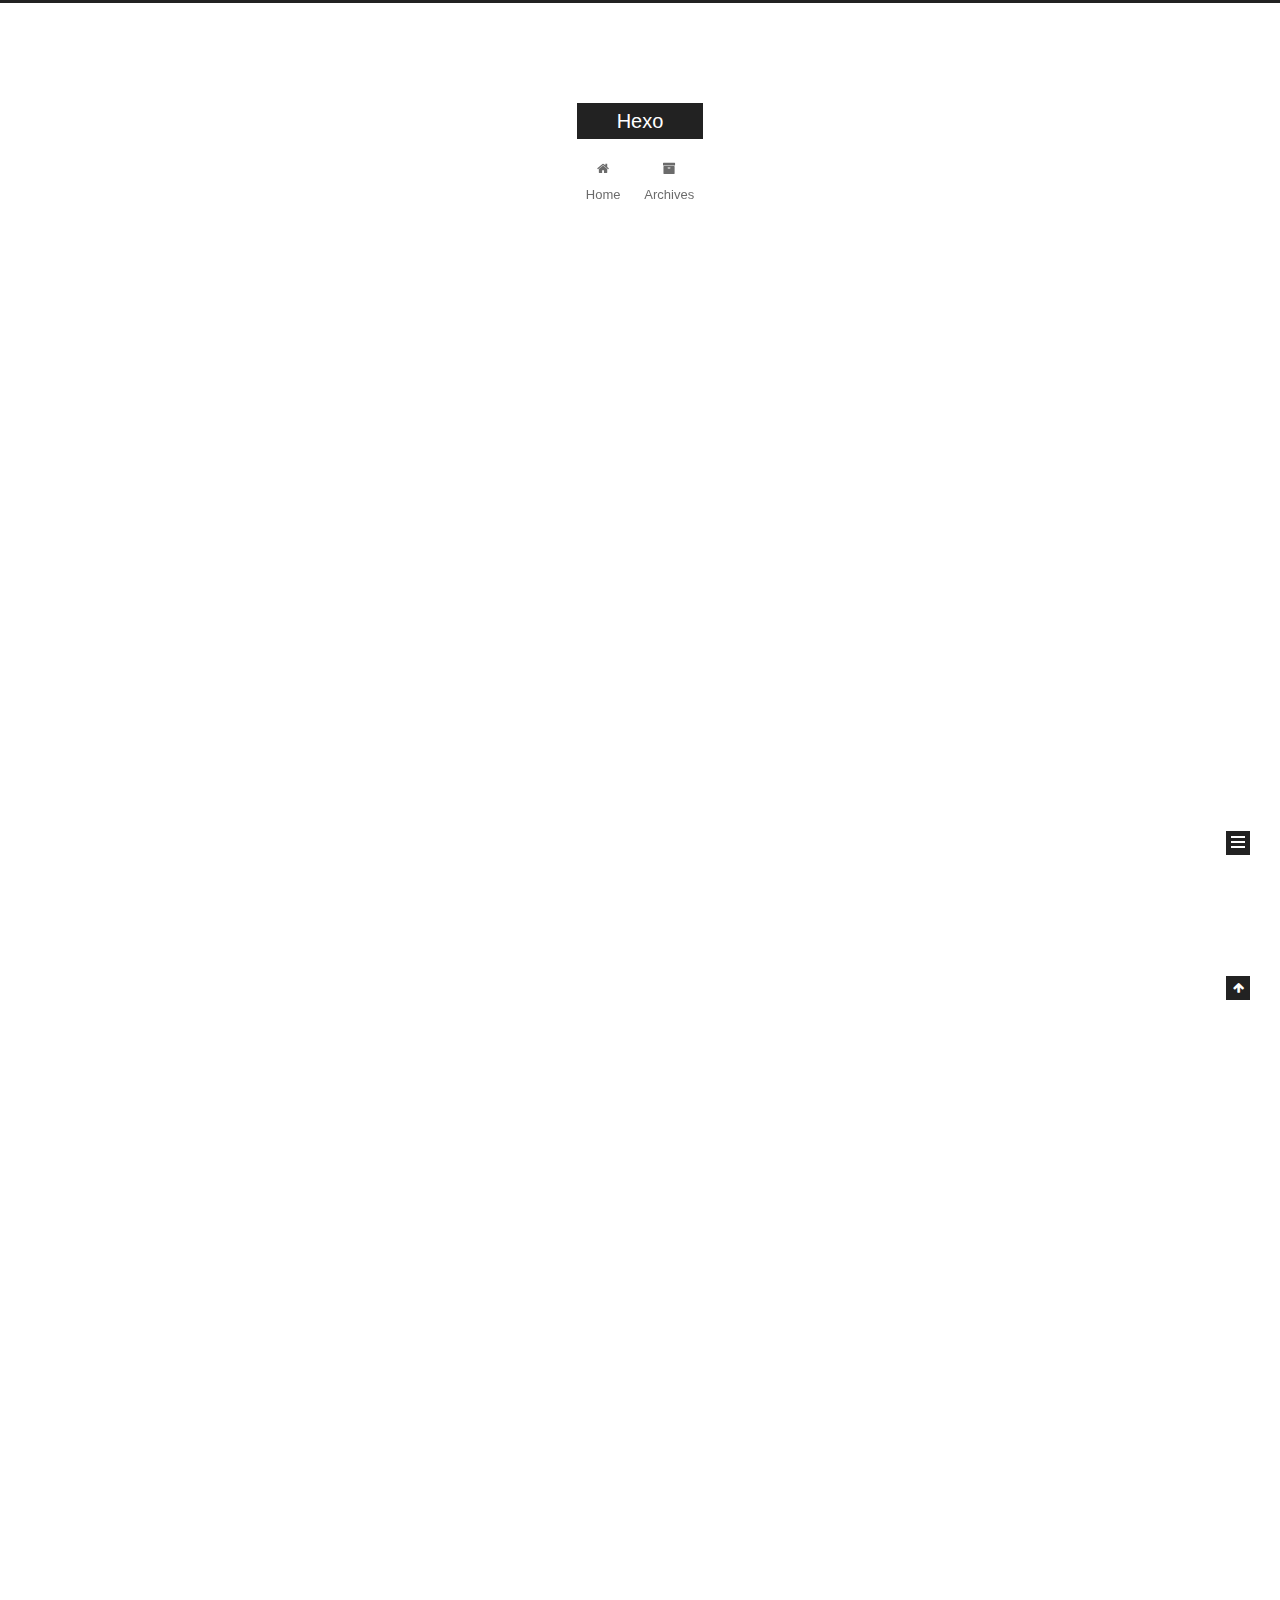
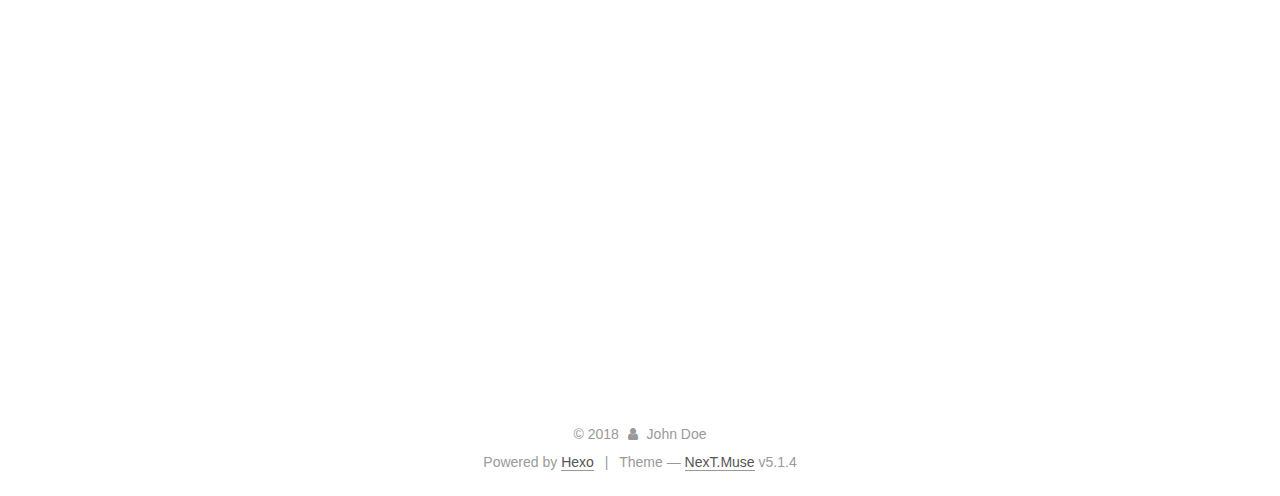
==== index.html @ 13c87880 "Site updated: 2018-01-30 14:37:46" ====
<!DOCTYPE html>



  


<html class="theme-next muse use-motion" lang="">
<head>
  <meta charset="UTF-8"/>
<meta http-equiv="X-UA-Compatible" content="IE=edge" />
<meta name="viewport" content="width=device-width, initial-scale=1, maximum-scale=1"/>
<meta name="theme-color" content="#222">









<meta http-equiv="Cache-Control" content="no-transform" />
<meta http-equiv="Cache-Control" content="no-siteapp" />
















  
  
  <link href="/lib/fancybox/source/jquery.fancybox.css?v=2.1.5" rel="stylesheet" type="text/css" />







<link href="/lib/font-awesome/css/font-awesome.min.css?v=4.6.2" rel="stylesheet" type="text/css" />

<link href="/css/main.css?v=5.1.4" rel="stylesheet" type="text/css" />


  <link rel="apple-touch-icon" sizes="180x180" href="/images/apple-touch-icon-next.png?v=5.1.4">


  <link rel="icon" type="image/png" sizes="32x32" href="/images/favicon-32x32-next.png?v=5.1.4">


  <link rel="icon" type="image/png" sizes="16x16" href="/images/favicon-16x16-next.png?v=5.1.4">


  <link rel="mask-icon" href="/images/logo.svg?v=5.1.4" color="#222">





  <meta name="keywords" content="Hexo, NexT" />










<meta property="og:type" content="website">
<meta property="og:title" content="Hexo">
<meta property="og:url" content="http://yoursite.com/index.html">
<meta property="og:site_name" content="Hexo">
<meta name="twitter:card" content="summary">
<meta name="twitter:title" content="Hexo">



<script type="text/javascript" id="hexo.configurations">
  var NexT = window.NexT || {};
  var CONFIG = {
    root: '/',
    scheme: 'Muse',
    version: '5.1.4',
    sidebar: {"position":"left","display":"post","offset":12,"b2t":false,"scrollpercent":false,"onmobile":false},
    fancybox: true,
    tabs: true,
    motion: {"enable":true,"async":false,"transition":{"post_block":"fadeIn","post_header":"slideDownIn","post_body":"slideDownIn","coll_header":"slideLeftIn","sidebar":"slideUpIn"}},
    duoshuo: {
      userId: '0',
      author: 'Author'
    },
    algolia: {
      applicationID: '',
      apiKey: '',
      indexName: '',
      hits: {"per_page":10},
      labels: {"input_placeholder":"Search for Posts","hits_empty":"We didn't find any results for the search: ${query}","hits_stats":"${hits} results found in ${time} ms"}
    }
  };
</script>



  <link rel="canonical" href="http://yoursite.com/"/>





  <title>Hexo</title>
  








</head>

<body itemscope itemtype="http://schema.org/WebPage" lang="">

  
  
    
  

  <div class="container sidebar-position-left 
  page-home">
    <div class="headband"></div>

    <header id="header" class="header" itemscope itemtype="http://schema.org/WPHeader">
      <div class="header-inner"><div class="site-brand-wrapper">
  <div class="site-meta ">
    

    <div class="custom-logo-site-title">
      <a href="/"  class="brand" rel="start">
        <span class="logo-line-before"><i></i></span>
        <span class="site-title">Hexo</span>
        <span class="logo-line-after"><i></i></span>
      </a>
    </div>
      
        <p class="site-subtitle"></p>
      
  </div>

  <div class="site-nav-toggle">
    <button>
      <span class="btn-bar"></span>
      <span class="btn-bar"></span>
      <span class="btn-bar"></span>
    </button>
  </div>
</div>

<nav class="site-nav">
  

  
    <ul id="menu" class="menu">
      
        
        <li class="menu-item menu-item-home">
          <a href="/" rel="section">
            
              <i class="menu-item-icon fa fa-fw fa-home"></i> <br />
            
            Home
          </a>
        </li>
      
        
        <li class="menu-item menu-item-archives">
          <a href="/archives/" rel="section">
            
              <i class="menu-item-icon fa fa-fw fa-archive"></i> <br />
            
            Archives
          </a>
        </li>
      

      
    </ul>
  

  
</nav>



 </div>
    </header>

    <main id="main" class="main">
      <div class="main-inner">
        <div class="content-wrap">
          <div id="content" class="content">
            
  <section id="posts" class="posts-expand">
    
      

  

  
  
  

  <article class="post post-type-normal" itemscope itemtype="http://schema.org/Article">
  
  
  
  <div class="post-block">
    <link itemprop="mainEntityOfPage" href="http://yoursite.com/2018/01/30/还在探索/">

    <span hidden itemprop="author" itemscope itemtype="http://schema.org/Person">
      <meta itemprop="name" content="John Doe">
      <meta itemprop="description" content="">
      <meta itemprop="image" content="/images/avatar.gif">
    </span>

    <span hidden itemprop="publisher" itemscope itemtype="http://schema.org/Organization">
      <meta itemprop="name" content="Hexo">
    </span>

    
      <header class="post-header">

        
        
          <h1 class="post-title" itemprop="name headline">
                
                <a class="post-title-link" href="/2018/01/30/还在探索/" itemprop="url">还在探索</a></h1>
        

        <div class="post-meta">
          <span class="post-time">
            
              <span class="post-meta-item-icon">
                <i class="fa fa-calendar-o"></i>
              </span>
              
                <span class="post-meta-item-text">Posted on</span>
              
              <time title="Post created" itemprop="dateCreated datePublished" datetime="2018-01-30T14:11:36+08:00">
                2018-01-30
              </time>
            

            

            
          </span>

          

          
            
          

          
          

          

          

          

        </div>
      </header>
    

    
    
    
    <div class="post-body" itemprop="articleBody">

      
      

      
        
          
            <p>hahahaha……</p>

          
        
      
    </div>
    
    
    

    

    

    

    <footer class="post-footer">
      

      

      

      
      
        <div class="post-eof"></div>
      
    </footer>
  </div>
  
  
  
  </article>


    
      

  

  
  
  

  <article class="post post-type-normal" itemscope itemtype="http://schema.org/Article">
  
  
  
  <div class="post-block">
    <link itemprop="mainEntityOfPage" href="http://yoursite.com/2018/01/25/试水/">

    <span hidden itemprop="author" itemscope itemtype="http://schema.org/Person">
      <meta itemprop="name" content="John Doe">
      <meta itemprop="description" content="">
      <meta itemprop="image" content="/images/avatar.gif">
    </span>

    <span hidden itemprop="publisher" itemscope itemtype="http://schema.org/Organization">
      <meta itemprop="name" content="Hexo">
    </span>

    
      <header class="post-header">

        
        
          <h1 class="post-title" itemprop="name headline">
                
                <a class="post-title-link" href="/2018/01/25/试水/" itemprop="url">试水</a></h1>
        

        <div class="post-meta">
          <span class="post-time">
            
              <span class="post-meta-item-icon">
                <i class="fa fa-calendar-o"></i>
              </span>
              
                <span class="post-meta-item-text">Posted on</span>
              
              <time title="Post created" itemprop="dateCreated datePublished" datetime="2018-01-25T14:41:45+08:00">
                2018-01-25
              </time>
            

            

            
          </span>

          

          
            
          

          
          

          

          

          

        </div>
      </header>
    

    
    
    
    <div class="post-body" itemprop="articleBody">

      
      

      
        
          
            
          
        
      
    </div>
    
    
    

    

    

    

    <footer class="post-footer">
      

      

      

      
      
        <div class="post-eof"></div>
      
    </footer>
  </div>
  
  
  
  </article>


    
      

  

  
  
  

  <article class="post post-type-normal" itemscope itemtype="http://schema.org/Article">
  
  
  
  <div class="post-block">
    <link itemprop="mainEntityOfPage" href="http://yoursite.com/2018/01/25/第一篇试水/">

    <span hidden itemprop="author" itemscope itemtype="http://schema.org/Person">
      <meta itemprop="name" content="John Doe">
      <meta itemprop="description" content="">
      <meta itemprop="image" content="/images/avatar.gif">
    </span>

    <span hidden itemprop="publisher" itemscope itemtype="http://schema.org/Organization">
      <meta itemprop="name" content="Hexo">
    </span>

    
      <header class="post-header">

        
        
          <h1 class="post-title" itemprop="name headline">
                
                <a class="post-title-link" href="/2018/01/25/第一篇试水/" itemprop="url">第一篇试水</a></h1>
        

        <div class="post-meta">
          <span class="post-time">
            
              <span class="post-meta-item-icon">
                <i class="fa fa-calendar-o"></i>
              </span>
              
                <span class="post-meta-item-text">Posted on</span>
              
              <time title="Post created" itemprop="dateCreated datePublished" datetime="2018-01-25T14:20:37+08:00">
                2018-01-25
              </time>
            

            

            
          </span>

          

          
            
          

          
          

          

          

          

        </div>
      </header>
    

    
    
    
    <div class="post-body" itemprop="articleBody">

      
      

      
        
          
            
          
        
      
    </div>
    
    
    

    

    

    

    <footer class="post-footer">
      

      

      

      
      
        <div class="post-eof"></div>
      
    </footer>
  </div>
  
  
  
  </article>


    
      

  

  
  
  

  <article class="post post-type-normal" itemscope itemtype="http://schema.org/Article">
  
  
  
  <div class="post-block">
    <link itemprop="mainEntityOfPage" href="http://yoursite.com/2018/01/12/hello-world/">

    <span hidden itemprop="author" itemscope itemtype="http://schema.org/Person">
      <meta itemprop="name" content="John Doe">
      <meta itemprop="description" content="">
      <meta itemprop="image" content="/images/avatar.gif">
    </span>

    <span hidden itemprop="publisher" itemscope itemtype="http://schema.org/Organization">
      <meta itemprop="name" content="Hexo">
    </span>

    
      <header class="post-header">

        
        
          <h1 class="post-title" itemprop="name headline">
                
                <a class="post-title-link" href="/2018/01/12/hello-world/" itemprop="url">Hello World</a></h1>
        

        <div class="post-meta">
          <span class="post-time">
            
              <span class="post-meta-item-icon">
                <i class="fa fa-calendar-o"></i>
              </span>
              
                <span class="post-meta-item-text">Posted on</span>
              
              <time title="Post created" itemprop="dateCreated datePublished" datetime="2018-01-12T16:02:53+08:00">
                2018-01-12
              </time>
            

            

            
          </span>

          

          
            
          

          
          

          

          

          

        </div>
      </header>
    

    
    
    
    <div class="post-body" itemprop="articleBody">

      
      

      
        
          
            <p>Welcome to <a href="https://hexo.io/" target="_blank" rel="noopener">Hexo</a>! This is your very first post. Check <a href="https://hexo.io/docs/" target="_blank" rel="noopener">documentation</a> for more info. If you get any problems when using Hexo, you can find the answer in <a href="https://hexo.io/docs/troubleshooting.html" target="_blank" rel="noopener">troubleshooting</a> or you can ask me on <a href="https://github.com/hexojs/hexo/issues" target="_blank" rel="noopener">GitHub</a>.</p>
<h2 id="Quick-Start"><a href="#Quick-Start" class="headerlink" title="Quick Start"></a>Quick Start</h2><h3 id="Create-a-new-post"><a href="#Create-a-new-post" class="headerlink" title="Create a new post"></a>Create a new post</h3><figure class="highlight bash"><table><tr><td class="gutter"><pre><span class="line">1</span><br></pre></td><td class="code"><pre><span class="line">$ hexo new <span class="string">"My New Post"</span></span><br></pre></td></tr></table></figure>
<p>More info: <a href="https://hexo.io/docs/writing.html" target="_blank" rel="noopener">Writing</a></p>
<h3 id="Run-server"><a href="#Run-server" class="headerlink" title="Run server"></a>Run server</h3><figure class="highlight bash"><table><tr><td class="gutter"><pre><span class="line">1</span><br></pre></td><td class="code"><pre><span class="line">$ hexo server</span><br></pre></td></tr></table></figure>
<p>More info: <a href="https://hexo.io/docs/server.html" target="_blank" rel="noopener">Server</a></p>
<h3 id="Generate-static-files"><a href="#Generate-static-files" class="headerlink" title="Generate static files"></a>Generate static files</h3><figure class="highlight bash"><table><tr><td class="gutter"><pre><span class="line">1</span><br></pre></td><td class="code"><pre><span class="line">$ hexo generate</span><br></pre></td></tr></table></figure>
<p>More info: <a href="https://hexo.io/docs/generating.html" target="_blank" rel="noopener">Generating</a></p>
<h3 id="Deploy-to-remote-sites"><a href="#Deploy-to-remote-sites" class="headerlink" title="Deploy to remote sites"></a>Deploy to remote sites</h3><figure class="highlight bash"><table><tr><td class="gutter"><pre><span class="line">1</span><br></pre></td><td class="code"><pre><span class="line">$ hexo deploy</span><br></pre></td></tr></table></figure>
<p>More info: <a href="https://hexo.io/docs/deployment.html" target="_blank" rel="noopener">Deployment</a></p>

          
        
      
    </div>
    
    
    

    

    

    

    <footer class="post-footer">
      

      

      

      
      
        <div class="post-eof"></div>
      
    </footer>
  </div>
  
  
  
  </article>


    
  </section>

  


          </div>
          


          

        </div>
        
          
  
  <div class="sidebar-toggle">
    <div class="sidebar-toggle-line-wrap">
      <span class="sidebar-toggle-line sidebar-toggle-line-first"></span>
      <span class="sidebar-toggle-line sidebar-toggle-line-middle"></span>
      <span class="sidebar-toggle-line sidebar-toggle-line-last"></span>
    </div>
  </div>

  <aside id="sidebar" class="sidebar">
    
    <div class="sidebar-inner">

      

      

      <section class="site-overview-wrap sidebar-panel sidebar-panel-active">
        <div class="site-overview">
          <div class="site-author motion-element" itemprop="author" itemscope itemtype="http://schema.org/Person">
            
              <p class="site-author-name" itemprop="name">John Doe</p>
              <p class="site-description motion-element" itemprop="description"></p>
          </div>

          <nav class="site-state motion-element">

            
              <div class="site-state-item site-state-posts">
              
                <a href="/archives/">
              
                  <span class="site-state-item-count">4</span>
                  <span class="site-state-item-name">posts</span>
                </a>
              </div>
            

            

            

          </nav>

          

          

          
          

          
          

          

        </div>
      </section>

      

      

    </div>
  </aside>


        
      </div>
    </main>

    <footer id="footer" class="footer">
      <div class="footer-inner">
        <div class="copyright">&copy; <span itemprop="copyrightYear">2018</span>
  <span class="with-love">
    <i class="fa fa-user"></i>
  </span>
  <span class="author" itemprop="copyrightHolder">John Doe</span>

  
</div>


  <div class="powered-by">Powered by <a class="theme-link" target="_blank" href="https://hexo.io">Hexo</a></div>



  <span class="post-meta-divider">|</span>



  <div class="theme-info">Theme &mdash; <a class="theme-link" target="_blank" href="https://github.com/iissnan/hexo-theme-next">NexT.Muse</a> v5.1.4</div>




        







        
      </div>
    </footer>

    
      <div class="back-to-top">
        <i class="fa fa-arrow-up"></i>
        
      </div>
    

    

  </div>

  

<script type="text/javascript">
  if (Object.prototype.toString.call(window.Promise) !== '[object Function]') {
    window.Promise = null;
  }
</script>









  












  
  
    <script type="text/javascript" src="/lib/jquery/index.js?v=2.1.3"></script>
  

  
  
    <script type="text/javascript" src="/lib/fastclick/lib/fastclick.min.js?v=1.0.6"></script>
  

  
  
    <script type="text/javascript" src="/lib/jquery_lazyload/jquery.lazyload.js?v=1.9.7"></script>
  

  
  
    <script type="text/javascript" src="/lib/velocity/velocity.min.js?v=1.2.1"></script>
  

  
  
    <script type="text/javascript" src="/lib/velocity/velocity.ui.min.js?v=1.2.1"></script>
  

  
  
    <script type="text/javascript" src="/lib/fancybox/source/jquery.fancybox.pack.js?v=2.1.5"></script>
  


  


  <script type="text/javascript" src="/js/src/utils.js?v=5.1.4"></script>

  <script type="text/javascript" src="/js/src/motion.js?v=5.1.4"></script>



  
  

  

  


  <script type="text/javascript" src="/js/src/bootstrap.js?v=5.1.4"></script>



  


  




	





  





  












  





  

  

  

  
  

  

  

  

</body>
</html>
---- css/main.css ----
/* normalize.css v3.0.2 | MIT License | git.io/normalize */
html {
  font-family: sans-serif; /* 1 */
  -ms-text-size-adjust: 100%; /* 2 */
  -webkit-text-size-adjust: 100%; /* 2 */
}
body {
  margin: 0;
}
article,
aside,
details,
figcaption,
figure,
footer,
header,
hgroup,
main,
menu,
nav,
section,
summary {
  display: block;
}
audio,
canvas,
progress,
video {
  display: inline-block; /* 1 */
  vertical-align: baseline; /* 2 */
}
audio:not([controls]) {
  display: none;
  height: 0;
}
[hidden],
template {
  display: none;
}
a {
  background-color: transparent;
}
a:active,
a:hover {
  outline: 0;
}
abbr[title] {
  border-bottom: 1px dotted;
}
b,
strong {
  font-weight: bold;
}
dfn {
  font-style: italic;
}
h1 {
  font-size: 2em;
  margin: 0.67em 0;
}
mark {
  background: #ff0;
  color: #000;
}
small {
  font-size: 80%;
}
sub,
sup {
  font-size: 75%;
  line-height: 0;
  position: relative;
  vertical-align: baseline;
}
sup {
  top: -0.5em;
}
sub {
  bottom: -0.25em;
}
img {
  border: 0;
}
svg:not(:root) {
  overflow: hidden;
}
figure {
  margin: 1em 40px;
}
hr {
  -moz-box-sizing: content-box;
  box-sizing: content-box;
  height: 0;
}
pre {
  overflow: auto;
}
code,
kbd,
pre,
samp {
  font-family: monospace, monospace;
  font-size: 1em;
}
button,
input,
optgroup,
select,
textarea {
  color: inherit; /* 1 */
  font: inherit; /* 2 */
  margin: 0; /* 3 */
}
button {
  overflow: visible;
}
button,
select {
  text-transform: none;
}
button,
html input[type="button"],
input[type="reset"],
input[type="submit"] {
  -webkit-appearance: button; /* 2 */
  cursor: pointer; /* 3 */
}
button[disabled],
html input[disabled] {
  cursor: default;
}
button::-moz-focus-inner,
input::-moz-focus-inner {
  border: 0;
  padding: 0;
}
input {
  line-height: normal;
}
input[type="checkbox"],
input[type="radio"] {
  box-sizing: border-box; /* 1 */
  padding: 0; /* 2 */
}
input[type="number"]::-webkit-inner-spin-button,
input[type="number"]::-webkit-outer-spin-button {
  height: auto;
}
input[type="search"] {
  -webkit-appearance: textfield; /* 1 */
  -moz-box-sizing: content-box;
  -webkit-box-sizing: content-box; /* 2 */
  box-sizing: content-box;
}
input[type="search"]::-webkit-search-cancel-button,
input[type="search"]::-webkit-search-decoration {
  -webkit-appearance: none;
}
fieldset {
  border: 1px solid #c0c0c0;
  margin: 0 2px;
  padding: 0.35em 0.625em 0.75em;
}
legend {
  border: 0; /* 1 */
  padding: 0; /* 2 */
}
textarea {
  overflow: auto;
}
optgroup {
  font-weight: bold;
}
table {
  border-collapse: collapse;
  border-spacing: 0;
}
td,
th {
  padding: 0;
}
::selection {
  background: #262a30;
  color: #fff;
}
body {
  position: relative;
  font-family: 'Lato', "PingFang SC", "Microsoft YaHei", sans-serif;
  font-size: 14px;
  line-height: 2;
  color: #555;
  background: #fff;
}
@media (max-width: 767px) {
  body {
    padding-right: 0 !important;
  }
}
@media (min-width: 768px) and (max-width: 991px) {
  body {
    padding-right: 0 !important;
  }
}
@media (min-width: 1600px) {
  body {
    font-size: 16px;
  }
}
h1,
h2,
h3,
h4,
h5,
h6 {
  margin: 0;
  padding: 0;
  font-weight: bold;
  line-height: 1.5;
  font-family: 'Lato', "PingFang SC", "Microsoft YaHei", sans-serif;
}
h2,
h3,
h4,
h5,
h6 {
  margin: 20px 0 15px;
}
h1 {
  font-size: 22px;
}
@media (max-width: 767px) {
  h1 {
    font-size: 18px;
  }
}
h2 {
  font-size: 20px;
}
@media (max-width: 767px) {
  h2 {
    font-size: 16px;
  }
}
h3 {
  font-size: 18px;
}
@media (max-width: 767px) {
  h3 {
    font-size: 14px;
  }
}
h4 {
  font-size: 16px;
}
@media (max-width: 767px) {
  h4 {
    font-size: 12px;
  }
}
h5 {
  font-size: 14px;
}
@media (max-width: 767px) {
  h5 {
    font-size: 10px;
  }
}
h6 {
  font-size: 12px;
}
@media (max-width: 767px) {
  h6 {
    font-size: 8px;
  }
}
p {
  margin: 0 0 20px 0;
}
a {
  color: #555;
  text-decoration: none;
  outline: none;
  border-bottom: 1px solid #999;
  word-wrap: break-word;
}
a:hover {
  color: #222;
  border-bottom-color: #222;
}
blockquote {
  margin: 0;
  padding: 0;
}
img {
  display: block;
  margin: auto;
  max-width: 100%;
  height: auto;
}
hr {
  margin: 40px 0;
  height: 3px;
  border: none;
  background-color: #ddd;
  background-image: repeating-linear-gradient(-45deg, #fff, #fff 4px, transparent 4px, transparent 8px);
}
blockquote {
  padding: 0 15px;
  color: #666;
  border-left: 4px solid #ddd;
}
blockquote cite::before {
  content: "-";
  padding: 0 5px;
}
dt {
  font-weight: 700;
}
dd {
  margin: 0;
  padding: 0;
}
kbd {
  border: 1px solid #ccc;
  border-radius: 0.2em;
  box-shadow: 0.1em 0.1em 0.2em rgba(0,0,0,0.1);
  background-color: #f9f9f9;
  font-family: inherit;
  background-image: -webkit-linear-gradient(top, #eee, #fff, #eee);
  padding: 0.1em 0.3em;
  white-space: nowrap;
}
.text-left {
  text-align: left;
}
.text-center {
  text-align: center;
}
.text-right {
  text-align: right;
}
.text-justify {
  text-align: justify;
}
.text-nowrap {
  white-space: nowrap;
}
.text-lowercase {
  text-transform: lowercase;
}
.text-uppercase {
  text-transform: uppercase;
}
.text-capitalize {
  text-transform: capitalize;
}
.center-block {
  display: block;
  margin-left: auto;
  margin-right: auto;
}
.clearfix:before,
.clearfix:after {
  content: " ";
  display: table;
}
.clearfix:after {
  clear: both;
}
.pullquote {
  width: 45%;
}
.pullquote.left {
  float: left;
  margin-left: 5px;
  margin-right: 10px;
}
.pullquote.right {
  float: right;
  margin-left: 10px;
  margin-right: 5px;
}
.affix.affix.affix {
  position: fixed;
}
.translation {
  margin-top: -20px;
  font-size: 14px;
  color: #999;
}
.scrollbar-measure {
  width: 100px;
  height: 100px;
  overflow: scroll;
  position: absolute;
  top: -9999px;
}
.use-motion .motion-element {
  opacity: 0;
}
table {
  margin: 20px 0;
  width: 100%;
  border-collapse: collapse;
  border-spacing: 0;
  border: 1px solid #ddd;
  font-size: 14px;
  table-layout: fixed;
  word-wrap: break-all;
}
table>tbody>tr:nth-of-type(odd) {
  background-color: #f9f9f9;
}
table>tbody>tr:hover {
  background-color: #f5f5f5;
}
caption,
th,
td {
  padding: 8px;
  text-align: left;
  vertical-align: middle;
  font-weight: normal;
}
th,
td {
  border-bottom: 3px solid #ddd;
  border-right: 1px solid #eee;
}
th {
  padding-bottom: 10px;
  font-weight: 700;
}
td {
  border-bottom-width: 1px;
}
html,
body {
  height: 100%;
}
.container {
  position: relative;
  min-height: 100%;
}
.header-inner {
  margin: 0 auto;
  padding: 100px 0 70px;
  width: 700px;
}
@media (min-width: 1600px) {
  .container .header-inner {
    width: 900px;
  }
}
.main {
  padding-bottom: 150px;
}
.main-inner {
  margin: 0 auto;
  width: 700px;
}
@media (min-width: 1600px) {
  .container .main-inner {
    width: 900px;
  }
}
.footer {
  position: absolute;
  left: 0;
  bottom: 0;
  width: 100%;
  min-height: 50px;
}
.footer-inner {
  box-sizing: border-box;
  margin: 20px auto;
  width: 700px;
}
@media (min-width: 1600px) {
  .container .footer-inner {
    width: 900px;
  }
}
pre,
.highlight {
  overflow: auto;
  margin: 20px 0;
  padding: 0;
  font-size: 13px;
  color: #4d4d4c;
  background: #f7f7f7;
  line-height: 1.6;
}
pre,
code {
  font-family: consolas, Menlo, "PingFang SC", "Microsoft YaHei", monospace;
}
code {
  padding: 2px 4px;
  word-wrap: break-word;
  color: #555;
  background: #eee;
  border-radius: 3px;
  font-size: 13px;
}
pre {
  padding: 10px;
}
pre code {
  padding: 0;
  color: #4d4d4c;
  background: none;
  text-shadow: none;
}
.highlight {
  border-radius: 1px;
}
.highlight pre {
  border: none;
  margin: 0;
  padding: 10px 0;
}
.highlight table {
  margin: 0;
  width: auto;
  border: none;
}
.highlight td {
  border: none;
  padding: 0;
}
.highlight figcaption {
  font-size: 1em;
  color: #4d4d4c;
  line-height: 1em;
  margin-bottom: 1em;
}
.highlight figcaption:before,
.highlight figcaption:after {
  content: " ";
  display: table;
}
.highlight figcaption:after {
  clear: both;
}
.highlight figcaption a {
  float: right;
  color: #4d4d4c;
}
.highlight figcaption a:hover {
  border-bottom-color: #4d4d4c;
}
.highlight .gutter pre {
  padding-left: 10px;
  padding-right: 10px;
  color: #869194;
  text-align: right;
  background-color: #eff2f3;
}
.highlight .code pre {
  width: 100%;
  padding-left: 10px;
  padding-right: 10px;
  background-color: #f7f7f7;
}
.highlight .line {
  height: 20px;
}
.gutter {
  -webkit-user-select: none;
  -moz-user-select: none;
  -ms-user-select: none;
  user-select: none;
}
.gist table {
  width: auto;
}
.gist table td {
  border: none;
}
pre .deletion {
  background: #fdd;
}
pre .addition {
  background: #dfd;
}
pre .meta {
  color: #8959a8;
}
pre .comment {
  color: #8e908c;
}
pre .variable,
pre .attribute,
pre .tag,
pre .regexp,
pre .ruby .constant,
pre .xml .tag .title,
pre .xml .pi,
pre .xml .doctype,
pre .html .doctype,
pre .css .id,
pre .css .class,
pre .css .pseudo {
  color: #c82829;
}
pre .number,
pre .preprocessor,
pre .built_in,
pre .literal,
pre .params,
pre .constant,
pre .command {
  color: #f5871f;
}
pre .ruby .class .title,
pre .css .rules .attribute,
pre .string,
pre .value,
pre .inheritance,
pre .header,
pre .ruby .symbol,
pre .xml .cdata,
pre .special,
pre .number,
pre .formula {
  color: #718c00;
}
pre .title,
pre .css .hexcolor {
  color: #3e999f;
}
pre .function,
pre .python .decorator,
pre .python .title,
pre .ruby .function .title,
pre .ruby .title .keyword,
pre .perl .sub,
pre .javascript .title,
pre .coffeescript .title {
  color: #4271ae;
}
pre .keyword,
pre .javascript .function {
  color: #8959a8;
}
.full-image.full-image.full-image.full-image {
  border: none;
  max-width: 100%;
  width: auto;
  margin: 20px auto 25px;
}
@media (min-width: 992px) {
  .full-image.full-image.full-image.full-image {
    max-width: none;
    width: 110%;
    margin: 25px -5%;
  }
}
.blockquote-center,
.page-home .post-type-quote blockquote,
.page-post-detail .post-type-quote blockquote {
  position: relative;
  margin: 40px 0;
  padding: 0;
  border-left: none;
  text-align: center;
}
.blockquote-center::before,
.page-home .post-type-quote blockquote::before,
.page-post-detail .post-type-quote blockquote::before,
.blockquote-center::after,
.page-home .post-type-quote blockquote::after,
.page-post-detail .post-type-quote blockquote::after {
  position: absolute;
  content: ' ';
  display: block;
  width: 100%;
  height: 24px;
  opacity: 0.2;
  background-repeat: no-repeat;
  background-position: 0 -6px;
  background-size: 22px 22px;
}
.blockquote-center::before,
.page-home .post-type-quote blockquote::before,
.page-post-detail .post-type-quote blockquote::before {
  top: -20px;
  background-image: url("../images/quote-l.svg");
  border-top: 1px solid #ccc;
}
.blockquote-center::after,
.page-home .post-type-quote blockquote::after,
.page-post-detail .post-type-quote blockquote::after {
  bottom: -20px;
  background-image: url("../images/quote-r.svg");
  border-bottom: 1px solid #ccc;
  background-position: 100% 8px;
}
.blockquote-center p,
.page-home .post-type-quote blockquote p,
.page-post-detail .post-type-quote blockquote p,
.blockquote-center div,
.page-home .post-type-quote blockquote div,
.page-post-detail .post-type-quote blockquote div {
  text-align: center;
}
.post .post-body .group-picture img {
  box-sizing: border-box;
  padding: 0 3px;
  border: none;
}
.post .group-picture-row {
  overflow: hidden;
  margin-top: 6px;
}
.post .group-picture-row:first-child {
  margin-top: 0;
}
.post .group-picture-column {
  float: left;
}
.page-post-detail .post-body .group-picture-column {
  float: none;
  margin-top: 10px;
  width: auto !important;
}
.page-post-detail .post-body .group-picture-column img {
  margin: 0 auto;
}
.page-archive .group-picture-container {
  overflow: hidden;
}
.page-archive .group-picture-row {
  float: left;
}
.page-archive .group-picture-row:first-child {
  margin-top: 6px;
}
.page-archive .group-picture-column {
  max-width: 150px;
  max-height: 150px;
}
.post-body .note {
  position: relative;
  padding: 15px;
  margin-bottom: 20px;
  border: 1px solid #eee;
  border-left-width: 5px;
  border-radius: 3px;
}
.post-body .note h2,
.post-body .note h3,
.post-body .note h4,
.post-body .note h5,
.post-body .note h6 {
  margin-top: 0;
  margin-bottom: 0;
  border-bottom: initial;
  padding-top: 0 !important;
}
.post-body .note p:first-child,
.post-body .note ul:first-child,
.post-body .note ol:first-child,
.post-body .note table:first-child,
.post-body .note pre:first-child,
.post-body .note blockquote:first-child {
  margin-top: 0;
}
.post-body .note p:last-child,
.post-body .note ul:last-child,
.post-body .note ol:last-child,
.post-body .note table:last-child,
.post-body .note pre:last-child,
.post-body .note blockquote:last-child {
  margin-bottom: 0;
}
.post-body .note.default {
  border-left-color: #777;
}
.post-body .note.default h2,
.post-body .note.default h3,
.post-body .note.default h4,
.post-body .note.default h5,
.post-body .note.default h6 {
  color: #777;
}
.post-body .note.primary {
  border-left-color: #6f42c1;
}
.post-body .note.primary h2,
.post-body .note.primary h3,
.post-body .note.primary h4,
.post-body .note.primary h5,
.post-body .note.primary h6 {
  color: #6f42c1;
}
.post-body .note.info {
  border-left-color: #428bca;
}
.post-body .note.info h2,
.post-body .note.info h3,
.post-body .note.info h4,
.post-body .note.info h5,
.post-body .note.info h6 {
  color: #428bca;
}
.post-body .note.success {
  border-left-color: #5cb85c;
}
.post-body .note.success h2,
.post-body .note.success h3,
.post-body .note.success h4,
.post-body .note.success h5,
.post-body .note.success h6 {
  color: #5cb85c;
}
.post-body .note.warning {
  border-left-color: #f0ad4e;
}
.post-body .note.warning h2,
.post-body .note.warning h3,
.post-body .note.warning h4,
.post-body .note.warning h5,
.post-body .note.warning h6 {
  color: #f0ad4e;
}
.post-body .note.danger {
  border-left-color: #d9534f;
}
.post-body .note.danger h2,
.post-body .note.danger h3,
.post-body .note.danger h4,
.post-body .note.danger h5,
.post-body .note.danger h6 {
  color: #d9534f;
}
.post-body .label {
  display: inline;
  padding: 0 2px;
  white-space: nowrap;
}
.post-body .label.default {
  background-color: #f0f0f0;
}
.post-body .label.primary {
  background-color: #efe6f7;
}
.post-body .label.info {
  background-color: #e5f2f8;
}
.post-body .label.success {
  background-color: #e7f4e9;
}
.post-body .label.warning {
  background-color: #fcf6e1;
}
.post-body .label.danger {
  background-color: #fae8eb;
}
.post-body .tabs {
  position: relative;
  display: block;
  margin-bottom: 20px;
  padding-top: 10px;
}
.post-body .tabs ul.nav-tabs {
  margin: 0;
  padding: 0;
  display: flex;
  margin-bottom: -1px;
}
@media (max-width: 413px) {
  .post-body .tabs ul.nav-tabs {
    display: block;
    margin-bottom: 5px;
  }
}
.post-body .tabs ul.nav-tabs li.tab {
  list-style-type: none !important;
  margin: 0 0.25em 0 0;
  border-top: 3px solid transparent;
  border-left: 1px solid transparent;
  border-right: 1px solid transparent;
}
@media (max-width: 413px) {
  .post-body .tabs ul.nav-tabs li.tab {
    margin: initial;
    border-top: 1px solid transparent;
    border-left: 3px solid transparent;
    border-right: 1px solid transparent;
    border-bottom: 1px solid transparent;
  }
}
.post-body .tabs ul.nav-tabs li.tab a {
  outline: 0;
  border-bottom: initial;
  display: block;
  line-height: 1.8em;
  padding: 0.25em 0.75em;
  transition-duration: 0.2s;
  transition-timing-function: ease-out;
  transition-delay: 0s;
}
.post-body .tabs ul.nav-tabs li.tab a i {
  width: 1.285714285714286em;
}
.post-body .tabs ul.nav-tabs li.tab.active {
  border-top: 3px solid #fc6423;
  border-left: 1px solid #ddd;
  border-right: 1px solid #ddd;
  background-color: #fff;
}
@media (max-width: 413px) {
  .post-body .tabs ul.nav-tabs li.tab.active {
    border-top: 1px solid #ddd;
    border-left: 3px solid #fc6423;
    border-right: 1px solid #ddd;
    border-bottom: 1px solid #ddd;
  }
}
.post-body .tabs ul.nav-tabs li.tab.active a {
  cursor: default;
  color: #555;
}
.post-body .tabs .tab-content {
  background-color: #fff;
}
.post-body .tabs .tab-content .tab-pane {
  border: 1px solid #ddd;
  padding: 20px 20px 0 20px;
}
.post-body .tabs .tab-content .tab-pane:not(.active) {
  display: none !important;
}
.post-body .tabs .tab-content .tab-pane.active {
  display: block !important;
}
.btn {
  display: inline-block;
  padding: 0 20px;
  font-size: 14px;
  color: #fff;
  background: #222;
  border: 2px solid #222;
  text-decoration: none;
  border-radius: 0;
  transition-property: background-color;
  transition-duration: 0.2s;
  transition-timing-function: ease-in-out;
  transition-delay: 0s;
  line-height: 2;
}
.btn:hover {
  border-color: #222;
  color: #222;
  background: #fff;
}
.btn +.btn {
  margin: 0 0 8px 8px;
}
.btn .fa-fw {
  width: 1.285714285714286em;
  text-align: left;
}
.btn-bar {
  display: block;
  width: 22px;
  height: 2px;
  background: #555;
  border-radius: 1px;
}
.btn-bar+.btn-bar {
  margin-top: 4px;
}
.pagination {
  margin: 120px 0 40px;
  text-align: center;
  border-top: 1px solid #eee;
}
.page-number-basic,
.pagination .prev,
.pagination .next,
.pagination .page-number,
.pagination .space {
  display: inline-block;
  position: relative;
  top: -1px;
  margin: 0 10px;
  padding: 0 11px;
}
@media (max-width: 767px) {
  .page-number-basic,
  .pagination .prev,
  .pagination .next,
  .pagination .page-number,
  .pagination .space {
    margin: 0 5px;
  }
}
.pagination .prev,
.pagination .next,
.pagination .page-number {
  border-bottom: 0;
  border-top: 1px solid #eee;
  transition-property: border-color;
  transition-duration: 0.2s;
  transition-timing-function: ease-in-out;
  transition-delay: 0s;
}
.pagination .prev:hover,
.pagination .next:hover,
.pagination .page-number:hover {
  border-top-color: #222;
}
.pagination .space {
  padding: 0;
  margin: 0;
}
.pagination .prev {
  margin-left: 0;
}
.pagination .next {
  margin-right: 0;
}
.pagination .page-number.current {
  color: #fff;
  background: #ccc;
  border-top-color: #ccc;
}
@media (max-width: 767px) {
  .pagination {
    border-top: none;
  }
  .pagination .prev,
  .pagination .next,
  .pagination .page-number {
    margin-bottom: 10px;
    border-top: 0;
    border-bottom: 1px solid #eee;
    padding: 0 10px;
  }
  .pagination .prev:hover,
  .pagination .next:hover,
  .pagination .page-number:hover {
    border-bottom-color: #222;
  }
}
.comments {
  margin: 60px 20px 0;
}
.tag-cloud {
  text-align: center;
}
.tag-cloud a {
  display: inline-block;
  margin: 10px;
}
.back-to-top {
  box-sizing: border-box;
  position: fixed;
  bottom: -100px;
  right: 30px;
  z-index: 1050;
  padding: 0 6px;
  width: 24px;
  background: #222;
  font-size: 12px;
  opacity: 1;
  color: #fff;
  cursor: pointer;
  text-align: center;
  -webkit-transform: translateZ(0);
  transition-property: bottom;
  transition-duration: 0.2s;
  transition-timing-function: ease-in-out;
  transition-delay: 0s;
}
@media (min-width: 768px) and (max-width: 991px) {
  .back-to-top {
    display: none !important;
  }
}
@media (max-width: 767px) {
  .back-to-top {
    display: none !important;
  }
}
.back-to-top.back-to-top-on {
  bottom: 19px;
}
.header {
  background: transparent;
}
.header-inner {
  position: relative;
}
.headband {
  height: 3px;
  background: #222;
}
.site-meta {
  margin: 0;
  text-align: center;
}
@media (max-width: 767px) {
  .site-meta {
    text-align: center;
  }
}
.brand {
  position: relative;
  display: inline-block;
  padding: 0 40px;
  color: #fff;
  background: #222;
  border-bottom: none;
}
.brand:hover {
  color: #fff;
}
.logo {
  display: inline-block;
  margin-right: 5px;
  line-height: 36px;
  vertical-align: top;
}
.site-title {
  display: inline-block;
  vertical-align: top;
  line-height: 36px;
  font-size: 20px;
  font-weight: normal;
  font-family: 'Lato', "PingFang SC", "Microsoft YaHei", sans-serif;
}
.site-subtitle {
  margin-top: 10px;
  font-size: 13px;
  color: #999;
}
.use-motion .brand {
  opacity: 0;
}
.use-motion .logo,
.use-motion .site-title,
.use-motion .site-subtitle {
  opacity: 0;
  position: relative;
  top: -10px;
}
.site-nav-toggle {
  display: none;
  position: absolute;
  top: 10px;
  left: 10px;
}
@media (max-width: 767px) {
  .site-nav-toggle {
    display: block;
  }
}
.site-nav-toggle button {
  margin-top: 2px;
  padding: 9px 10px;
  background: transparent;
  border: none;
}
@media (max-width: 767px) {
  .site-nav {
    display: none;
    margin: 0 -10px;
    padding: 0 10px;
    clear: both;
    border-top: 1px solid #ddd;
  }
}
@media (min-width: 768px) and (max-width: 991px) {
  .site-nav {
    display: block !important;
  }
}
@media (min-width: 992px) {
  .site-nav {
    display: block !important;
  }
}
.menu {
  margin-top: 20px;
  padding-left: 0;
  text-align: center;
}
.menu .menu-item {
  display: inline-block;
  margin: 0 10px;
  list-style: none;
}
@media screen and (max-width: 767px) {
  .menu .menu-item {
    margin-top: 10px;
  }
}
.menu .menu-item a {
  display: block;
  font-size: 13px;
  line-height: inherit;
  border-bottom: 1px solid transparent;
  transition-property: border-color;
  transition-duration: 0.2s;
  transition-timing-function: ease-in-out;
  transition-delay: 0s;
}
.menu .menu-item a:hover {
  border-bottom-color: #222;
}
.menu .menu-item .fa {
  margin-right: 5px;
}
.use-motion .menu-item {
  opacity: 0;
}
.post-body {
  font-family: 'Lato', "PingFang SC", "Microsoft YaHei", sans-serif;
}
@media (max-width: 767px) {
  .post-body {
    word-break: break-word;
  }
}
.post-body .fancybox img {
  display: block !important;
  margin: 0 auto;
  cursor: pointer;
  cursor: zoom-in;
  cursor: -webkit-zoom-in;
}
.post-body .image-caption,
.post-body .figure .caption {
  margin: -20px auto 15px;
  text-align: center;
  font-size: 14px;
  color: #999;
  font-weight: bold;
  line-height: 1;
}
.post-sticky-flag {
  display: inline-block;
  font-size: 16px;
  -ms-transform: rotate(30deg);
  -webkit-transform: rotate(30deg);
  -moz-transform: rotate(30deg);
  -ms-transform: rotate(30deg);
  -o-transform: rotate(30deg);
  transform: rotate(30deg);
}
.use-motion .post-block,
.use-motion .pagination,
.use-motion .comments {
  opacity: 0;
}
.use-motion .post-header {
  opacity: 0;
}
.use-motion .post-body {
  opacity: 0;
}
.use-motion .collection-title {
  opacity: 0;
}
.posts-expand {
  padding-top: 40px;
}
@media (max-width: 767px) {
  .posts-expand {
    margin: 0 20px;
  }
  .post-body pre .gutter pre {
    padding-right: 10px;
  }
  .post-body .highlight {
    margin-left: 0px;
    margin-right: 0px;
    padding: 0;
  }
  .post-body .highlight .gutter pre {
    padding-right: 10px;
  }
}
@media (min-width: 992px) {
  .posts-expand .post-body {
    text-align: justify;
  }
}
.posts-expand .post-body h2,
.posts-expand .post-body h3,
.posts-expand .post-body h4,
.posts-expand .post-body h5,
.posts-expand .post-body h6 {
  padding-top: 10px;
}
.posts-expand .post-body h2 .header-anchor,
.posts-expand .post-body h3 .header-anchor,
.posts-expand .post-body h4 .header-anchor,
.posts-expand .post-body h5 .header-anchor,
.posts-expand .post-body h6 .header-anchor {
  float: right;
  margin-left: 10px;
  color: #ccc;
  border-bottom-style: none;
  visibility: hidden;
}
.posts-expand .post-body h2 .header-anchor:hover,
.posts-expand .post-body h3 .header-anchor:hover,
.posts-expand .post-body h4 .header-anchor:hover,
.posts-expand .post-body h5 .header-anchor:hover,
.posts-expand .post-body h6 .header-anchor:hover {
  color: inherit;
}
.posts-expand .post-body h2:hover .header-anchor,
.posts-expand .post-body h3:hover .header-anchor,
.posts-expand .post-body h4:hover .header-anchor,
.posts-expand .post-body h5:hover .header-anchor,
.posts-expand .post-body h6:hover .header-anchor {
  visibility: visible;
}
.posts-expand .post-body ul li {
  list-style: circle;
}
.posts-expand .post-body img {
  box-sizing: border-box;
  margin: auto;
  padding: 3px;
  border: 1px solid #ddd;
}
.posts-expand .post-body .fancybox img {
  margin: 0 auto 25px;
}
@media (max-width: 767px) {
  .posts-collapse {
    margin: 0 20px;
  }
  .posts-collapse .post-title,
  .posts-collapse .post-meta {
    display: block;
    width: auto;
    text-align: left;
  }
}
.posts-collapse {
  position: relative;
  z-index: 1010;
  margin-left: 55px;
}
.posts-collapse::after {
  content: " ";
  position: absolute;
  top: 20px;
  left: 0;
  margin-left: -2px;
  width: 4px;
  height: 100%;
  background: #f5f5f5;
  z-index: -1;
}
@media (max-width: 767px) {
  .posts-collapse {
    margin: 0 20px;
  }
}
.posts-collapse .collection-title {
  position: relative;
  margin: 60px 0;
}
.posts-collapse .collection-title h1,
.posts-collapse .collection-title h2 {
  margin-left: 20px;
}
.posts-collapse .collection-title small {
  color: #bbb;
  margin-left: 5px;
}
.posts-collapse .collection-title::before {
  content: " ";
  position: absolute;
  left: 0;
  top: 50%;
  margin-left: -4px;
  margin-top: -4px;
  width: 8px;
  height: 8px;
  background: #bbb;
  border-radius: 50%;
}
.posts-collapse .post {
  margin: 30px 0;
}
.posts-collapse .post-header {
  position: relative;
  transition-duration: 0.2s;
  transition-timing-function: ease-in-out;
  transition-delay: 0s;
  transition-property: border;
  border-bottom: 1px dashed #ccc;
}
.posts-collapse .post-header::before {
  content: " ";
  position: absolute;
  left: 0;
  top: 12px;
  width: 6px;
  height: 6px;
  margin-left: -4px;
  background: #bbb;
  border-radius: 50%;
  border: 1px solid #fff;
  transition-duration: 0.2s;
  transition-timing-function: ease-in-out;
  transition-delay: 0s;
  transition-property: background;
}
.posts-collapse .post-header:hover {
  border-bottom-color: #666;
}
.posts-collapse .post-header:hover::before {
  background: #222;
}
.posts-collapse .post-meta {
  position: absolute;
  font-size: 12px;
  left: 20px;
  top: 5px;
}
.posts-collapse .post-comments-count {
  display: none;
}
.posts-collapse .post-title {
  margin-left: 60px;
  font-size: 16px;
  font-weight: normal;
  line-height: inherit;
}
.posts-collapse .post-title::after {
  margin-left: 3px;
  opacity: 0.6;
}
.posts-collapse .post-title a {
  color: #666;
  border-bottom: none;
}
.page-home .post-type-quote .post-header,
.page-post-detail .post-type-quote .post-header,
.page-home .post-type-quote .post-tags,
.page-post-detail .post-type-quote .post-tags {
  display: none;
}
.posts-expand .post-title {
  text-align: center;
  word-break: break-word;
  font-weight: 400;
}
.posts-expand .post-title-link {
  display: inline-block;
  position: relative;
  color: #555;
  border-bottom: none;
  line-height: 1.2;
  vertical-align: top;
}
.posts-expand .post-title-link::before {
  content: "";
  position: absolute;
  width: 100%;
  height: 2px;
  bottom: 0;
  left: 0;
  background-color: #000;
  visibility: hidden;
  -webkit-transform: scaleX(0);
  -moz-transform: scaleX(0);
  -ms-transform: scaleX(0);
  -o-transform: scaleX(0);
  transform: scaleX(0);
  transition-duration: 0.2s;
  transition-timing-function: ease-in-out;
  transition-delay: 0s;
}
.posts-expand .post-title-link:hover::before {
  visibility: visible;
  -webkit-transform: scaleX(1);
  -moz-transform: scaleX(1);
  -ms-transform: scaleX(1);
  -o-transform: scaleX(1);
  transform: scaleX(1);
}
.posts-expand .post-title-link .fa {
  font-size: 16px;
}
.posts-expand .post-meta {
  margin: 3px 0 60px 0;
  color: #999;
  font-family: 'Lato', "PingFang SC", "Microsoft YaHei", sans-serif;
  font-size: 12px;
  text-align: center;
}
.posts-expand .post-meta .post-category-list {
  display: inline-block;
  margin: 0;
  padding: 3px;
}
.posts-expand .post-meta .post-category-list-link {
  color: #999;
}
.posts-expand .post-meta .post-description {
  font-size: 14px;
  margin-top: 2px;
}
.post-meta-divider {
  margin: 0 0.5em;
}
.post-meta-item-icon {
  margin-right: 3px;
}
@media (min-width: 768px) and (max-width: 991px) {
  .post-meta-item-icon {
    display: inline-block;
  }
}
@media (max-width: 767px) {
  .post-meta-item-icon {
    display: inline-block;
  }
}
@media (min-width: 768px) and (max-width: 991px) {
  .post-meta-item-text {
    display: none;
  }
}
@media (max-width: 767px) {
  .post-meta-item-text {
    display: none;
  }
}
@media (max-width: 767px) {
  .posts-expand .post-comments-count {
    display: none;
  }
}
.post-button {
  margin-top: 40px;
}
.posts-expand .post-tags {
  margin-top: 40px;
  text-align: center;
}
.posts-expand .post-tags a {
  display: inline-block;
  margin-right: 10px;
  font-size: 13px;
}
.post-nav {
  display: table;
  margin-top: 15px;
  width: 100%;
  border-top: 1px solid #eee;
}
.post-nav-divider {
  display: table-cell;
  width: 10%;
}
.post-nav-item {
  display: table-cell;
  padding: 10px 0 0 0;
  width: 45%;
  vertical-align: top;
}
.post-nav-item a {
  position: relative;
  display: block;
  line-height: 25px;
  font-size: 14px;
  color: #555;
  border-bottom: none;
}
.post-nav-item a:hover {
  color: #222;
  border-bottom: none;
}
.post-nav-item a:active {
  top: 2px;
}
.post-nav-item .fa {
  position: absolute;
  top: 8px;
  left: 0;
  font-size: 12px;
}
.post-nav-next a {
  padding-left: 15px;
}
.post-nav-prev {
  text-align: right;
}
.post-nav-prev a {
  padding-right: 15px;
}
.post-nav-prev .fa {
  right: 0;
  left: auto;
}
.posts-expand .post-eof {
  display: block;
  margin: 80px auto 60px;
  width: 8%;
  height: 1px;
  background: #ccc;
  text-align: center;
}
.post:last-child .post-eof.post-eof.post-eof {
  display: none;
}
.post-gallery {
  display: table;
  table-layout: fixed;
  width: 100%;
  border-collapse: separate;
}
.post-gallery-row {
  display: table-row;
}
.post-gallery .post-gallery-img {
  display: table-cell;
  text-align: center;
  vertical-align: middle;
  border: none;
}
.post-gallery .post-gallery-img img {
  max-width: 100%;
  max-height: 100%;
  border: none;
}
.fancybox-close,
.fancybox-close:hover {
  border: none;
}
.rtl.post-body p,
.rtl.post-body a,
.rtl.post-body h1,
.rtl.post-body h2,
.rtl.post-body h3,
.rtl.post-body h4,
.rtl.post-body h5,
.rtl.post-body h6,
.rtl.post-body li,
.rtl.post-body ul,
.rtl.post-body ol {
  direction: rtl;
  font-family: UKIJ Ekran;
}
.rtl.post-title {
  font-family: UKIJ Ekran;
}
.sidebar {
  position: fixed;
  right: 0;
  top: 0;
  bottom: 0;
  width: 0;
  z-index: 1040;
  box-shadow: inset 0 2px 6px #000;
  background: #222;
  -webkit-transform: translateZ(0);
}
.sidebar a {
  color: #999;
  border-bottom-color: #555;
}
.sidebar a:hover {
  color: #eee;
}
@media (min-width: 768px) and (max-width: 991px) {
  .sidebar {
    display: none !important;
  }
}
@media (max-width: 767px) {
  .sidebar {
    display: none !important;
  }
}
.sidebar-inner {
  position: relative;
  padding: 20px 10px;
  color: #999;
  text-align: center;
}
.site-overview-wrap {
  overflow: hidden;
}
.site-overview {
  overflow-y: auto;
  overflow-x: hidden;
}
.sidebar-toggle {
  position: fixed;
  right: 30px;
  bottom: 45px;
  width: 14px;
  height: 14px;
  padding: 5px;
  background: #222;
  line-height: 0;
  z-index: 1050;
  cursor: pointer;
  -webkit-transform: translateZ(0);
}
@media (min-width: 768px) and (max-width: 991px) {
  .sidebar-toggle {
    display: none !important;
  }
}
@media (max-width: 767px) {
  .sidebar-toggle {
    display: none !important;
  }
}
.sidebar-toggle-line {
  position: relative;
  display: inline-block;
  vertical-align: top;
  height: 2px;
  width: 100%;
  background: #fff;
  margin-top: 3px;
}
.sidebar-toggle-line:first-child {
  margin-top: 0;
}
.site-author-image {
  display: block;
  margin: 0 auto;
  padding: 2px;
  max-width: 96px;
  height: auto;
  border: 2px solid #333;
}
.site-author-name {
  margin: 5px 0 0;
  text-align: center;
  color: #f5f5f5;
  font-weight: normal;
}
.site-description {
  margin-top: 5px;
  text-align: center;
  font-size: 14px;
  color: #999;
}
.site-state {
  overflow: hidden;
  line-height: 1.4;
  white-space: nowrap;
  text-align: center;
}
.site-state-item {
  display: inline-block;
  padding: 0 15px;
  border-left: 1px solid #333;
}
.site-state-item:first-child {
  border-left: none;
}
.site-state-item a {
  border-bottom: none;
}
.site-state-item-count {
  display: block;
  text-align: center;
  color: inherit;
  font-weight: 600;
  font-size: 18px;
}
.site-state-item-name {
  font-size: 13px;
  color: inherit;
}
.feed-link {
  margin-top: 20px;
}
.feed-link a {
  display: inline-block;
  padding: 0 15px;
  color: #fc6423;
  border: 1px solid #fc6423;
  border-radius: 4px;
}
.feed-link a i {
  color: #fc6423;
  font-size: 14px;
}
.feed-link a:hover {
  color: #fff;
  background: #fc6423;
}
.feed-link a:hover i {
  color: #fff;
}
.links-of-author {
  margin-top: 20px;
}
.links-of-author a {
  display: inline-block;
  vertical-align: middle;
  margin-right: 10px;
  margin-bottom: 10px;
  border-bottom-color: #555;
  font-size: 13px;
}
.links-of-author a:before {
  display: inline-block;
  vertical-align: middle;
  margin-right: 3px;
  content: " ";
  width: 4px;
  height: 4px;
  border-radius: 50%;
  background: #ff526c;
}
.links-of-blogroll {
  font-size: 13px;
}
.links-of-blogroll-title {
  margin-top: 20px;
  font-size: 14px;
  font-weight: 600;
}
.links-of-blogroll-list {
  margin: 0;
  padding: 0;
  list-style: none;
}
.links-of-blogroll-item {
  padding: 2px 10px;
}
.links-of-blogroll-item a {
  max-width: 280px;
  box-sizing: border-box;
  display: inline-block;
  overflow: hidden;
  white-space: nowrap;
  text-overflow: ellipsis;
}
.sidebar-nav {
  margin: 0 0 20px;
  padding-left: 0;
}
.sidebar-nav li {
  display: inline-block;
  cursor: pointer;
  border-bottom: 1px solid transparent;
  font-size: 14px;
  color: #555;
}
.sidebar-nav li:hover {
  color: #f5f5f5;
}
.page-post-detail .sidebar-nav-toc {
  padding: 0 5px;
}
.page-post-detail .sidebar-nav-overview {
  margin-left: 10px;
}
.sidebar-nav .sidebar-nav-active {
  color: #87daff;
  border-bottom-color: #87daff;
}
.sidebar-nav .sidebar-nav-active:hover {
  color: #87daff;
}
.sidebar-panel {
  display: none;
}
.sidebar-panel-active {
  display: block;
}
.post-toc-empty {
  font-size: 14px;
  color: #666;
}
.post-toc-wrap {
  overflow: hidden;
}
.post-toc {
  overflow: auto;
}
.post-toc ol {
  margin: 0;
  padding: 0 2px 5px 10px;
  text-align: left;
  list-style: none;
  font-size: 14px;
}
.post-toc ol > ol {
  padding-left: 0;
}
.post-toc ol a {
  transition-duration: 0.2s;
  transition-timing-function: ease-in-out;
  transition-delay: 0s;
  transition-property: all;
  color: #999;
  border-bottom-color: #555;
}
.post-toc ol a:hover {
  color: #ccc;
  border-bottom-color: #ccc;
}
.post-toc .nav-item {
  overflow: hidden;
  text-overflow: ellipsis;
  text-align: justify;
  white-space: nowrap;
  line-height: 1.8;
}
.post-toc .nav .nav-child {
  display: none;
}
.post-toc .nav .active > .nav-child {
  display: block;
}
.post-toc .nav .active-current > .nav-child {
  display: block;
}
.post-toc .nav .active-current > .nav-child > .nav-item {
  display: block;
}
.post-toc .nav .active > a {
  color: #87daff;
  border-bottom-color: #87daff;
}
.post-toc .nav .active-current > a {
  color: #87daff;
}
.post-toc .nav .active-current > a:hover {
  color: #87daff;
}
.footer {
  font-size: 14px;
  color: #999;
}
.footer img {
  border: none;
}
.footer-inner {
  text-align: center;
}
.with-love {
  display: inline-block;
  margin: 0 5px;
}
.powered-by,
.theme-info {
  display: inline-block;
}
.cc-license {
  margin-top: 10px;
  text-align: center;
}
.cc-license .cc-opacity {
  opacity: 0.7;
  border-bottom: none;
}
.cc-license .cc-opacity:hover {
  opacity: 0.9;
}
.cc-license img {
  display: inline-block;
}
.theme-next #ds-thread #ds-reset {
  color: #555;
}
.theme-next #ds-thread #ds-reset .ds-replybox {
  margin-bottom: 30px;
}
.theme-next #ds-thread #ds-reset .ds-replybox .ds-avatar,
.theme-next #ds-reset .ds-avatar img {
  box-shadow: none;
}
.theme-next #ds-thread #ds-reset .ds-textarea-wrapper {
  border-color: #c7d4e1;
  background: none;
  border-top-right-radius: 3px;
  border-top-left-radius: 3px;
}
.theme-next #ds-thread #ds-reset .ds-textarea-wrapper textarea {
  height: 60px;
}
.theme-next #ds-reset .ds-rounded-top {
  border-radius: 0;
}
.theme-next #ds-thread #ds-reset .ds-post-toolbar {
  box-sizing: border-box;
  border: 1px solid #c7d4e1;
  background: #f6f8fa;
}
.theme-next #ds-thread #ds-reset .ds-post-options {
  height: 40px;
  border: none;
  background: none;
}
.theme-next #ds-thread #ds-reset .ds-toolbar-buttons {
  top: 11px;
}
.theme-next #ds-thread #ds-reset .ds-sync {
  top: 5px;
}
.theme-next #ds-thread #ds-reset .ds-post-button {
  top: 4px;
  right: 5px;
  width: 90px;
  height: 30px;
  border: 1px solid #c5ced7;
  border-radius: 3px;
  background-image: linear-gradient(#fbfbfc, #f5f7f9);
  color: #60676d;
}
.theme-next #ds-thread #ds-reset .ds-post-button:hover {
  background-position: 0 -30px;
  color: #60676d;
}
.theme-next #ds-thread #ds-reset .ds-comments-info {
  padding: 10px 0;
}
.theme-next #ds-thread #ds-reset .ds-sort {
  display: none;
}
.theme-next #ds-thread #ds-reset li.ds-tab a.ds-current {
  border: none;
  background: #f6f8fa;
  color: #60676d;
}
.theme-next #ds-thread #ds-reset li.ds-tab a.ds-current:hover {
  background-color: #e9f0f7;
  color: #60676d;
}
.theme-next #ds-thread #ds-reset li.ds-tab a {
  border-radius: 2px;
  padding: 5px;
}
.theme-next #ds-thread #ds-reset .ds-login-buttons p {
  color: #999;
  line-height: 36px;
}
.theme-next #ds-thread #ds-reset .ds-login-buttons .ds-service-list li {
  height: 28px;
}
.theme-next #ds-thread #ds-reset .ds-service-list a {
  background: none;
  padding: 5px;
  border: 1px solid;
  border-radius: 3px;
  text-align: center;
}
.theme-next #ds-thread #ds-reset .ds-service-list a:hover {
  color: #fff;
  background: #666;
}
.theme-next #ds-thread #ds-reset .ds-service-list .ds-weibo {
  color: #fc9b00;
  border-color: #fc9b00;
}
.theme-next #ds-thread #ds-reset .ds-service-list .ds-weibo:hover {
  background: #fc9b00;
}
.theme-next #ds-thread #ds-reset .ds-service-list .ds-qq {
  color: #60a3ec;
  border-color: #60a3ec;
}
.theme-next #ds-thread #ds-reset .ds-service-list .ds-qq:hover {
  background: #60a3ec;
}
.theme-next #ds-thread #ds-reset .ds-service-list .ds-renren {
  color: #2e7ac4;
  border-color: #2e7ac4;
}
.theme-next #ds-thread #ds-reset .ds-service-list .ds-renren:hover {
  background: #2e7ac4;
}
.theme-next #ds-thread #ds-reset .ds-service-list .ds-douban {
  color: #37994c;
  border-color: #37994c;
}
.theme-next #ds-thread #ds-reset .ds-service-list .ds-douban:hover {
  background: #37994c;
}
.theme-next #ds-thread #ds-reset .ds-service-list .ds-kaixin {
  color: #fef20d;
  border-color: #fef20d;
}
.theme-next #ds-thread #ds-reset .ds-service-list .ds-kaixin:hover {
  background: #fef20d;
}
.theme-next #ds-thread #ds-reset .ds-service-list .ds-netease {
  color: #f00;
  border-color: #f00;
}
.theme-next #ds-thread #ds-reset .ds-service-list .ds-netease:hover {
  background: #f00;
}
.theme-next #ds-thread #ds-reset .ds-service-list .ds-sohu {
  color: #ffcb05;
  border-color: #ffcb05;
}
.theme-next #ds-thread #ds-reset .ds-service-list .ds-sohu:hover {
  background: #ffcb05;
}
.theme-next #ds-thread #ds-reset .ds-service-list .ds-baidu {
  color: #2831e0;
  border-color: #2831e0;
}
.theme-next #ds-thread #ds-reset .ds-service-list .ds-baidu:hover {
  background: #2831e0;
}
.theme-next #ds-thread #ds-reset .ds-service-list .ds-google {
  color: #166bec;
  border-color: #166bec;
}
.theme-next #ds-thread #ds-reset .ds-service-list .ds-google:hover {
  background: #166bec;
}
.theme-next #ds-thread #ds-reset .ds-service-list .ds-weixin {
  color: #00ce0d;
  border-color: #00ce0d;
}
.theme-next #ds-thread #ds-reset .ds-service-list .ds-weixin:hover {
  background: #00ce0d;
}
.theme-next #ds-thread #ds-reset .ds-service-list .ds-more-services {
  border: none;
}
.theme-next #ds-thread #ds-reset .ds-service-list .ds-more-services:hover {
  background: none;
}
.theme-next #ds-reset .duoshuo-ua-admin {
  display: inline-block;
  color: #f00;
}
.theme-next #ds-reset .duoshuo-ua-platform,
.theme-next #ds-reset .duoshuo-ua-browser {
  color: #ccc;
}
.theme-next #ds-reset .duoshuo-ua-platform .fa,
.theme-next #ds-reset .duoshuo-ua-browser .fa {
  display: inline-block;
  margin-right: 3px;
}
.theme-next #ds-reset .duoshuo-ua-separator {
  display: inline-block;
  margin-left: 5px;
}
.theme-next .this_ua {
  background-color: #ccc !important;
  border-radius: 4px;
  padding: 0 5px !important;
  margin: 1px 1px !important;
  border: 1px solid #bbb !important;
  color: #fff;
  display: inline-block !important;
}
.theme-next .this_ua.admin {
  background-color: #d9534f !important;
  border-color: #d9534f !important;
}
.theme-next .this_ua.platform.iOS,
.theme-next .this_ua.platform.Mac,
.theme-next .this_ua.platform.Windows {
  background-color: #39b3d7 !important;
  border-color: #46b8da !important;
}
.theme-next .this_ua.platform.Linux {
  background-color: #3a3a3a !important;
  border-color: #1f1f1f !important;
}
.theme-next .this_ua.platform.Android {
  background-color: #00c47d !important;
  border-color: #01b171 !important;
}
.theme-next .this_ua.browser.Mobile,
.theme-next .this_ua.browser.Chrome {
  background-color: #5cb85c !important;
  border-color: #4cae4c !important;
}
.theme-next .this_ua.browser.Firefox {
  background-color: #f0ad4e !important;
  border-color: #eea236 !important;
}
.theme-next .this_ua.browser.Maxthon,
.theme-next .this_ua.browser.IE {
  background-color: #428bca !important;
  border-color: #357ebd !important;
}
.theme-next .this_ua.browser.baidu,
.theme-next .this_ua.browser.UCBrowser,
.theme-next .this_ua.browser.Opera {
  background-color: #d9534f !important;
  border-color: #d43f3a !important;
}
.theme-next .this_ua.browser.Android,
.theme-next .this_ua.browser.QQBrowser {
  background-color: #78ace9 !important;
  border-color: #4cae4c !important;
}
.post-spread {
  margin-top: 20px;
  text-align: center;
}
.jiathis_style {
  display: inline-block;
}
.jiathis_style a {
  border: none;
}
.fa {
  font-family: FontAwesome !important;
}
.post-spread {
  margin-top: 20px;
  text-align: center;
}
.bdshare-slide-button-box a {
  border: none;
}
.bdsharebuttonbox {
  display: inline-block;
}
.bdsharebuttonbox a {
  border: none;
}
.local-search-pop-overlay {
  position: fixed;
  width: 100%;
  height: 100%;
  top: 0;
  left: 0;
  z-index: 2080;
  background-color: rgba(0,0,0,0.3);
}
.local-search-popup {
  display: none;
  position: fixed;
  top: 10%;
  left: 50%;
  margin-left: -350px;
  width: 700px;
  height: 80%;
  padding: 0;
  background: #fff;
  color: #333;
  z-index: 9999;
  border-radius: 5px;
}
@media (max-width: 767px) {
  .local-search-popup {
    padding: 0;
    top: 0;
    left: 0;
    margin: 0;
    width: 100%;
    height: 100%;
    border-radius: 0;
  }
}
.local-search-popup ul.search-result-list {
  padding: 0;
  margin: 0 5px;
}
.local-search-popup p.search-result {
  border-bottom: 1px dashed #ccc;
  padding: 5px 0;
}
.local-search-popup a.search-result-title {
  font-weight: bold;
  font-size: 16px;
}
.local-search-popup .search-keyword {
  border-bottom: 1px dashed #f00;
  font-weight: bold;
  color: #f00;
}
.local-search-popup .local-search-header {
  padding: 5px;
  height: 36px;
  background: #f5f5f5;
  border-top-left-radius: 5px;
  border-top-right-radius: 5px;
}
.local-search-popup #local-search-result {
  overflow: auto;
  position: relative;
  padding: 5px 25px;
  height: calc(100% - 55px);
}
.local-search-popup .local-search-input-wrapper {
  display: inline-block;
  width: calc(100% - 90px);
  height: 36px;
  line-height: 36px;
  padding: 0 5px;
}
.local-search-popup .local-search-input-wrapper input {
  padding: 8px 0;
  height: 20px;
  display: block;
  width: 100%;
  outline: none;
  border: none;
  background: transparent;
  vertical-align: middle;
}
.local-search-popup .search-icon,
.local-search-popup .popup-btn-close {
  display: inline-block;
  font-size: 18px;
  color: #999;
  height: 36px;
  width: 18px;
  padding-left: 10px;
  padding-right: 10px;
}
.local-search-popup .search-icon {
  float: left;
}
.local-search-popup .popup-btn-close {
  border-left: 1px solid #eee;
  float: right;
  cursor: pointer;
}
.local-search-popup #no-result {
  position: absolute;
  left: 50%;
  top: 50%;
  -webkit-transform: translate(-50%, -50%);
  -webkit-transform: translate(-50%, -50%);
  -moz-transform: translate(-50%, -50%);
  -ms-transform: translate(-50%, -50%);
  -o-transform: translate(-50%, -50%);
  transform: translate(-50%, -50%);
  color: #ccc;
}
.site-uv,
.site-pv,
.page-pv {
  display: inline-block;
}
.site-uv .busuanzi-value,
.site-pv .busuanzi-value,
.page-pv .busuanzi-value {
  margin: 0 5px;
}
.site-uv {
  margin-right: 10px;
}
.site-uv::after {
  content: "|";
  padding-left: 10px;
}
.page-archive .archive-page-counter {
  position: relative;
  top: 3px;
  left: 20px;
}
@media (max-width: 767px) {
  .page-archive .archive-page-counter {
    top: 5px;
  }
}
.page-archive .posts-collapse .archive-move-on {
  position: absolute;
  top: 11px;
  left: 0;
  margin-left: -6px;
  width: 10px;
  height: 10px;
  opacity: 0.5;
  background: #555;
  border: 1px solid #fff;
  border-radius: 50%;
}
.category-all-page .category-all-title {
  text-align: center;
}
.category-all-page .category-all {
  margin-top: 20px;
}
.category-all-page .category-list {
  margin: 0;
  padding: 0;
  list-style: none;
}
.category-all-page .category-list-item {
  margin: 5px 10px;
}
.category-all-page .category-list-count {
  color: #bbb;
}
.category-all-page .category-list-count:before {
  display: inline;
  content: " (";
}
.category-all-page .category-list-count:after {
  display: inline;
  content: ") ";
}
.category-all-page .category-list-child {
  padding-left: 10px;
}
#schedule ul#event-list {
  padding-left: 30px;
}
#schedule ul#event-list hr {
  margin: 20px 0 45px 0 !important;
  background: #222;
}
#schedule ul#event-list hr:after {
  display: inline-block;
  content: 'NOW';
  background: #222;
  color: #fff;
  font-weight: bold;
  text-align: right;
  padding: 0 5px;
}
#schedule ul#event-list li.event {
  margin: 20px 0px;
  background: #f9f9f9;
  padding-left: 10px;
  min-height: 40px;
}
#schedule ul#event-list li.event h2.event-summary {
  margin: 0;
  padding-bottom: 3px;
}
#schedule ul#event-list li.event h2.event-summary:before {
  display: inline-block;
  font-family: FontAwesome;
  font-size: 8px;
  content: '\f111';
  vertical-align: middle;
  margin-right: 25px;
  color: #bbb;
}
#schedule ul#event-list li.event span.event-relative-time {
  display: inline-block;
  font-size: 12px;
  font-weight: 400;
  padding-left: 12px;
  color: #bbb;
}
#schedule ul#event-list li.event span.event-details {
  display: block;
  color: #bbb;
  margin-left: 56px;
  padding-top: 3px;
  padding-bottom: 6px;
  text-indent: -24px;
  line-height: 18px;
}
#schedule ul#event-list li.event span.event-details:before {
  text-indent: 0;
  display: inline-block;
  width: 14px;
  font-family: FontAwesome;
  text-align: center;
  margin-right: 9px;
  color: #bbb;
}
#schedule ul#event-list li.event span.event-details.event-location:before {
  content: '\f041';
}
#schedule ul#event-list li.event span.event-details.event-duration:before {
  content: '\f017';
}
#schedule ul#event-list li.event-past {
  background: #fcfcfc;
}
#schedule ul#event-list li.event-past > * {
  opacity: 0.6;
}
#schedule ul#event-list li.event-past h2.event-summary {
  color: #bbb;
}
#schedule ul#event-list li.event-past h2.event-summary:before {
  color: #dfdfdf;
}
#schedule ul#event-list li.event-now {
  background: #222;
  color: #fff;
  padding: 15px 0 15px 10px;
}
#schedule ul#event-list li.event-now h2.event-summary:before {
  -webkit-transform: scale(1.2);
  -moz-transform: scale(1.2);
  -ms-transform: scale(1.2);
  -o-transform: scale(1.2);
  transform: scale(1.2);
  color: #fff;
  animation: dot-flash 1s alternate infinite ease-in-out;
}
#schedule ul#event-list li.event-now * {
  color: #fff !important;
}
@-moz-keyframes dot-flash {
  from {
    opacity: 1;
    -webkit-transform: scale(1.1);
    -moz-transform: scale(1.1);
    -ms-transform: scale(1.1);
    -o-transform: scale(1.1);
    transform: scale(1.1);
  }
  to {
    opacity: 0;
    -webkit-transform: scale(1);
    -moz-transform: scale(1);
    -ms-transform: scale(1);
    -o-transform: scale(1);
    transform: scale(1);
  }
}
@-webkit-keyframes dot-flash {
  from {
    opacity: 1;
    -webkit-transform: scale(1.1);
    -moz-transform: scale(1.1);
    -ms-transform: scale(1.1);
    -o-transform: scale(1.1);
    transform: scale(1.1);
  }
  to {
    opacity: 0;
    -webkit-transform: scale(1);
    -moz-transform: scale(1);
    -ms-transform: scale(1);
    -o-transform: scale(1);
    transform: scale(1);
  }
}
@-o-keyframes dot-flash {
  from {
    opacity: 1;
    -webkit-transform: scale(1.1);
    -moz-transform: scale(1.1);
    -ms-transform: scale(1.1);
    -o-transform: scale(1.1);
    transform: scale(1.1);
  }
  to {
    opacity: 0;
    -webkit-transform: scale(1);
    -moz-transform: scale(1);
    -ms-transform: scale(1);
    -o-transform: scale(1);
    transform: scale(1);
  }
}
@keyframes dot-flash {
  from {
    opacity: 1;
    -webkit-transform: scale(1.1);
    -moz-transform: scale(1.1);
    -ms-transform: scale(1.1);
    -o-transform: scale(1.1);
    transform: scale(1.1);
  }
  to {
    opacity: 0;
    -webkit-transform: scale(1);
    -moz-transform: scale(1);
    -ms-transform: scale(1);
    -o-transform: scale(1);
    transform: scale(1);
  }
}
.page-post-detail .sidebar-toggle-line {
  background: #87daff;
}
.page-post-detail .comments {
  overflow: hidden;
}
@media (max-width: 767px) {
  .header-inner,
  .container .main-inner,
  .footer-inner {
    width: auto;
  }
}
embed {
  display: block;
  margin: 0px auto 25px auto;
}
.custom-logo .site-meta-headline {
  text-align: center;
}
.custom-logo .brand {
  background: none;
}
.custom-logo .site-title {
  margin: 10px auto 0;
  font-size: 24px;
  color: #222;
}
.custom-logo .site-title a {
  border: none;
}
.custom-logo-image {
  margin: 0 auto;
  padding: 5px;
  max-width: 150px;
  background: #fff;
}
@media (max-width: 767px) {
  .site-nav {
    position: absolute;
    left: 0;
    top: 52px;
    margin: 0;
    width: 100%;
    padding: 0;
    background: #fff;
    border-bottom: 1px solid #ddd;
    z-index: 1030;
  }
}
@media (max-width: 767px) {
  .menu {
    text-align: left;
  }
}
@media (max-width: 767px) {
  .menu .menu-item {
    display: block;
    margin: 0 10px;
    vertical-align: top;
  }
}
@media (max-width: 767px) {
  .menu .menu-item br {
    display: none;
  }
}
@media (max-width: 767px) {
  .menu .menu-item a {
    padding: 5px 10px;
  }
}
.menu .menu-item .fa {
  margin-right: 0;
}
.site-search form {
  display: none;
}
.links-of-blogroll-inline .links-of-blogroll-item {
  display: inline-block;
}
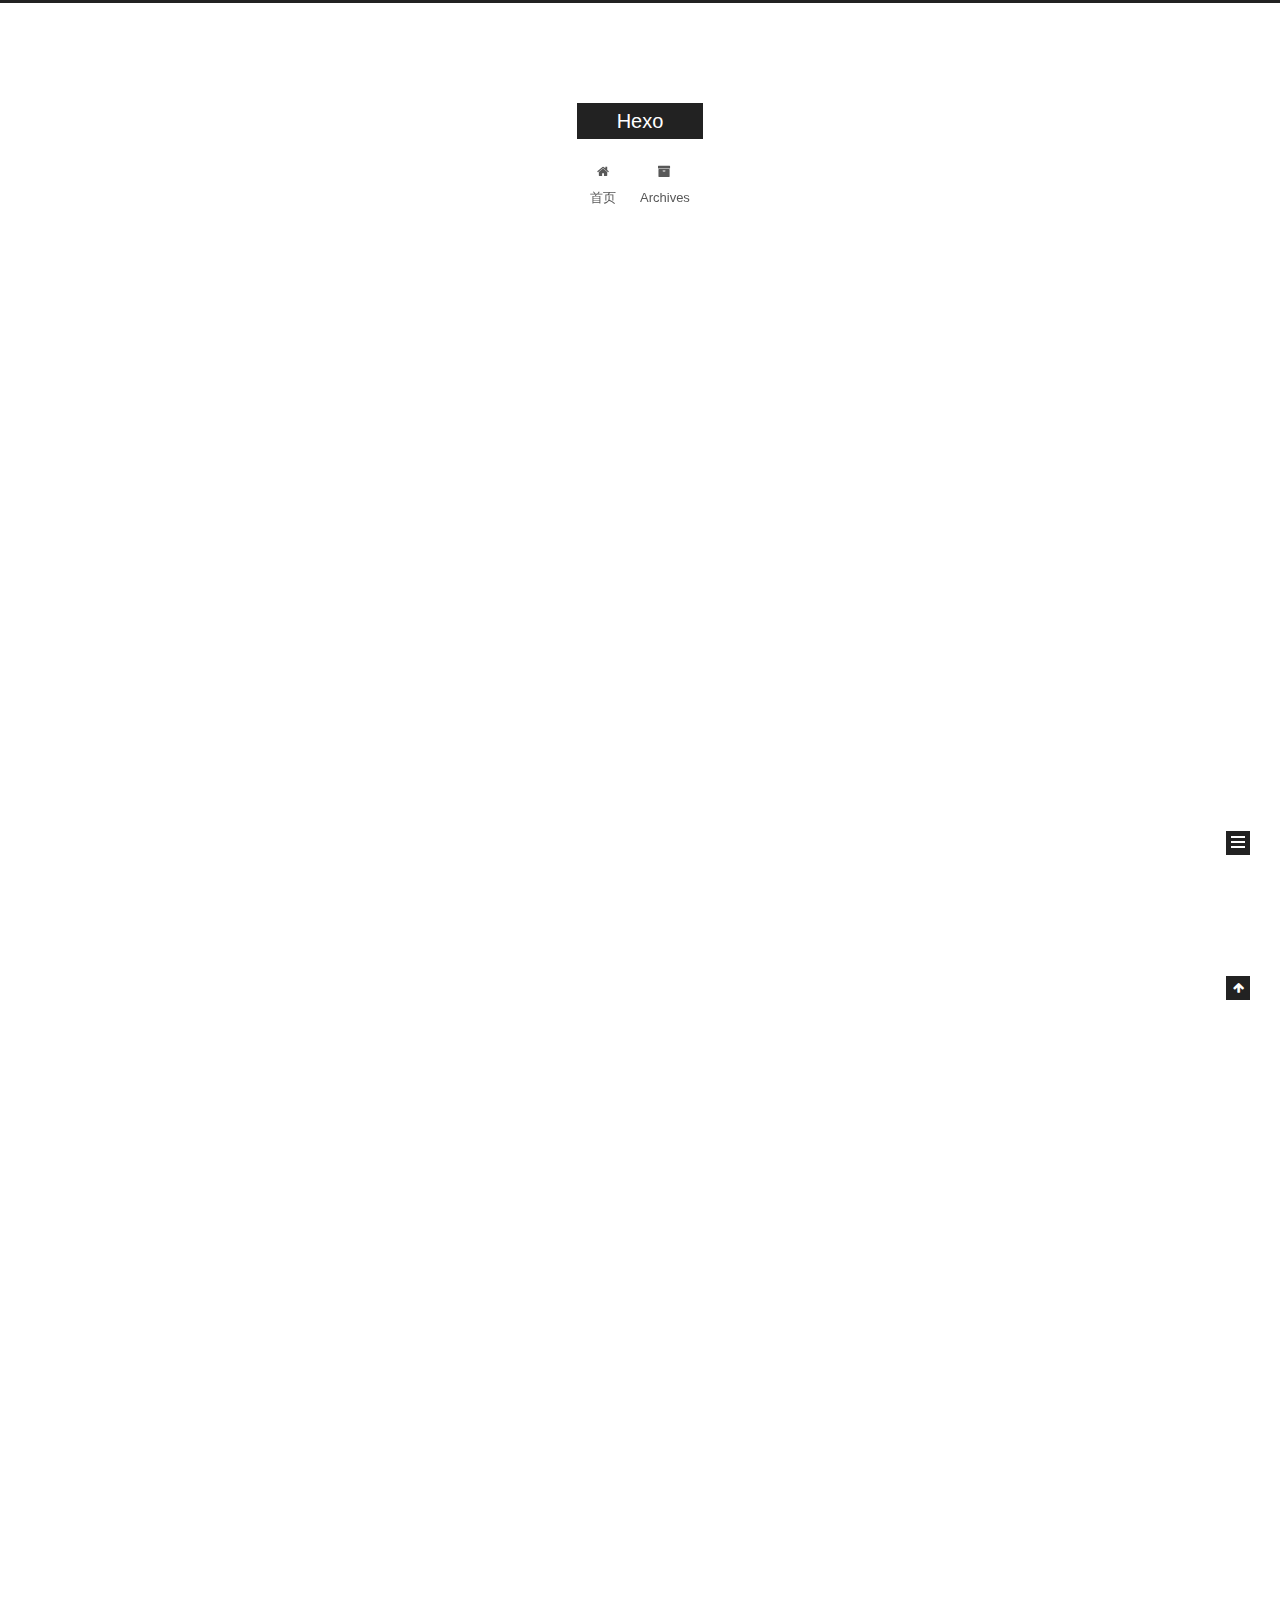
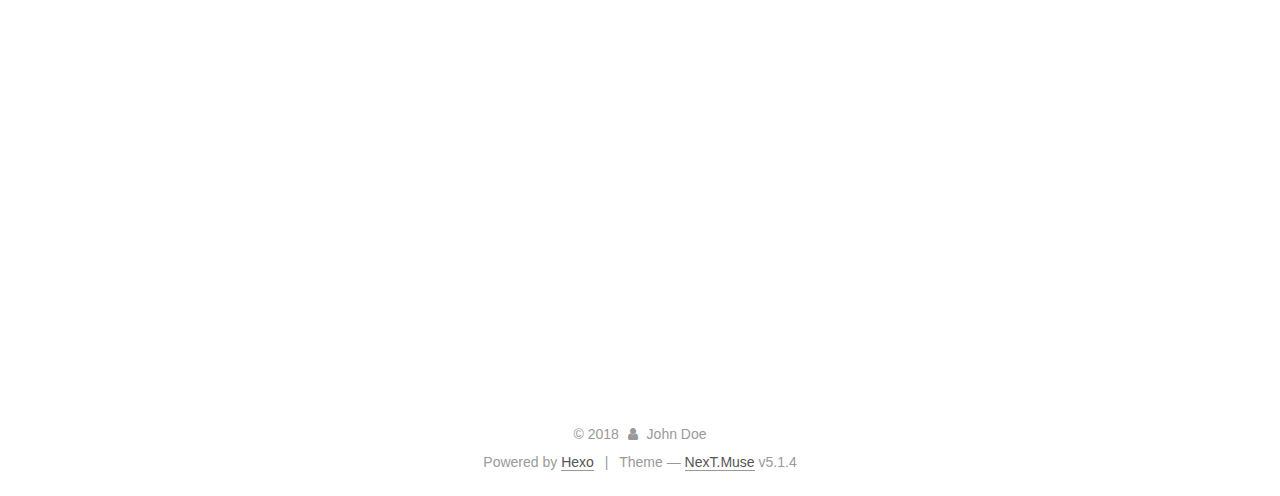
==== commit 143282e4: "Site updated: 2018-01-30 14:42:01" ====
--- a/index.html
+++ b/index.html
@@ -176,12 +176,12 @@
     <ul id="menu" class="menu">
       
         
-        <li class="menu-item menu-item-home">
+        <li class="menu-item menu-item-首页">
           <a href="/" rel="section">
             
               <i class="menu-item-icon fa fa-fw fa-home"></i> <br />
             
-            Home
+            首页
           </a>
         </li>
       
--- a/css/main.css
+++ b/css/main.css
@@ -1822,7 +1822,7 @@
   width: 4px;
   height: 4px;
   border-radius: 50%;
-  background: #ff526c;
+  background: #acccd1;
 }
 .links-of-blogroll {
   font-size: 13px;
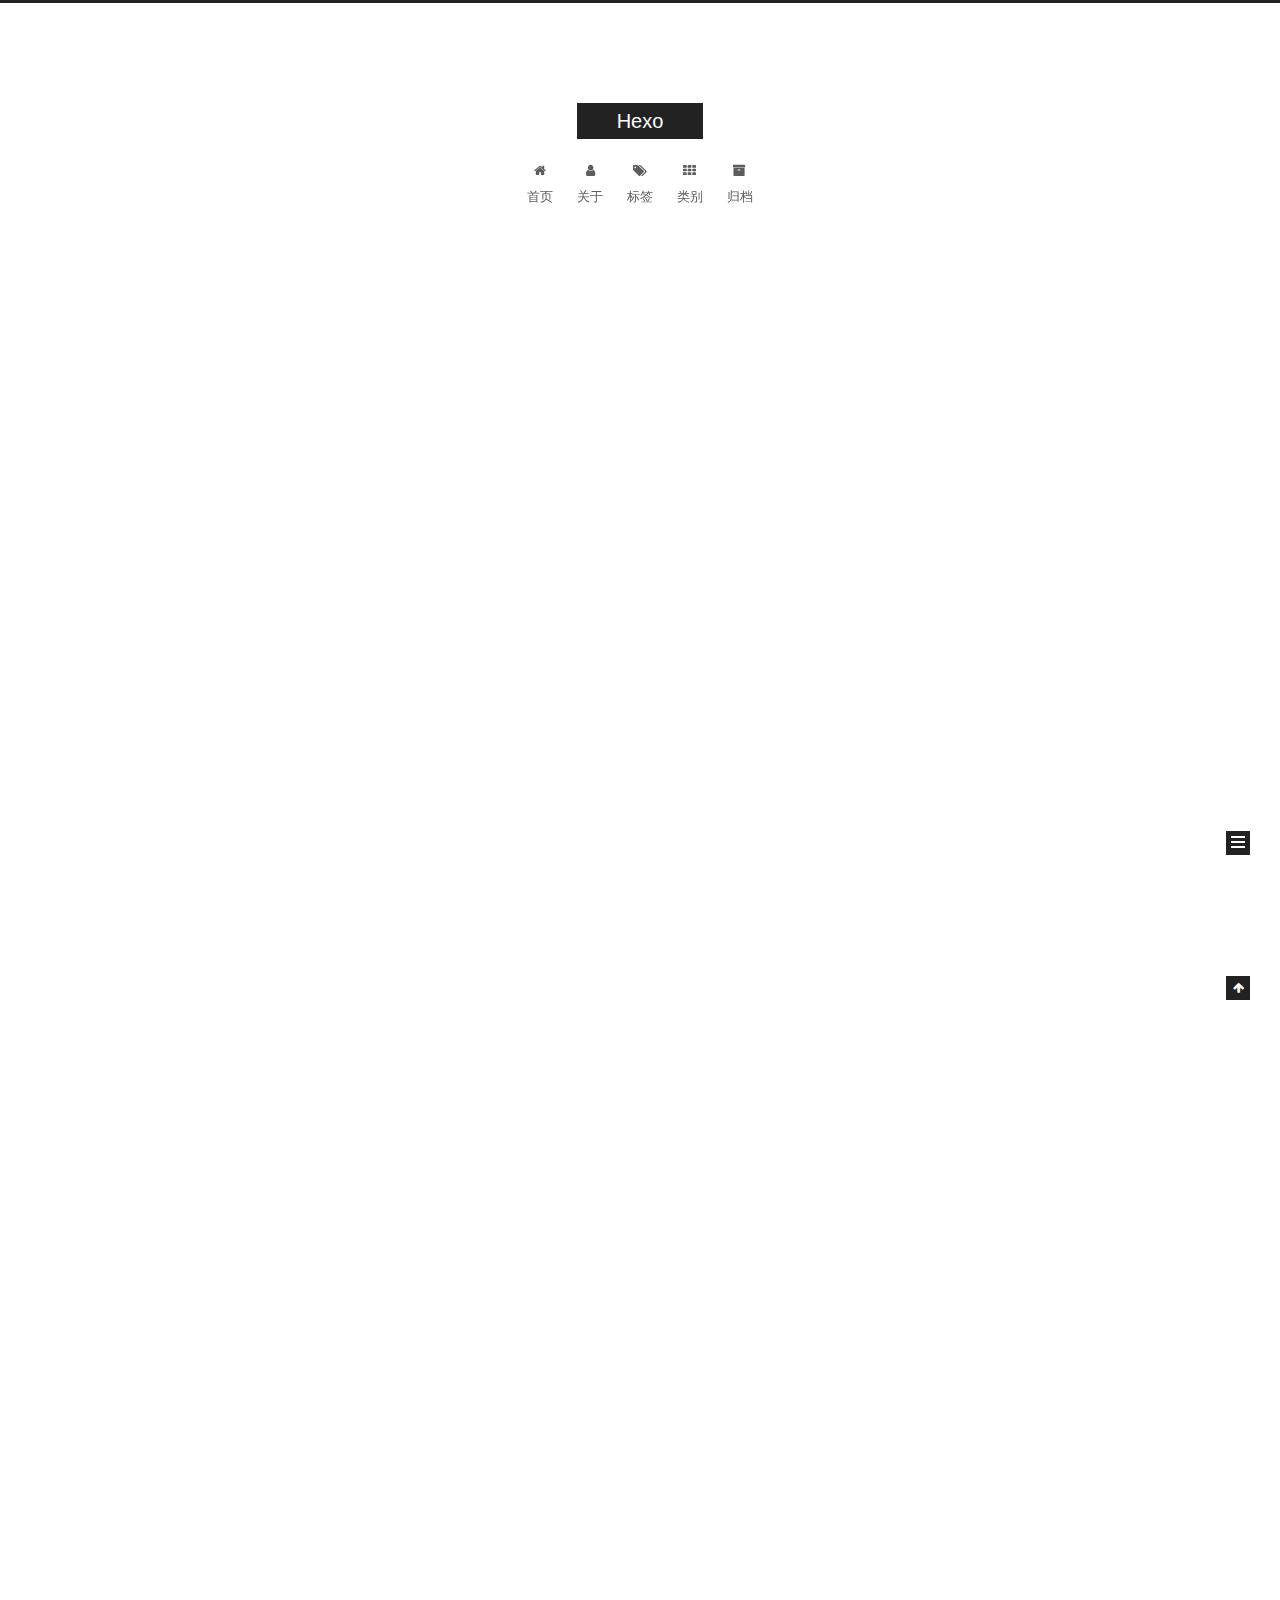
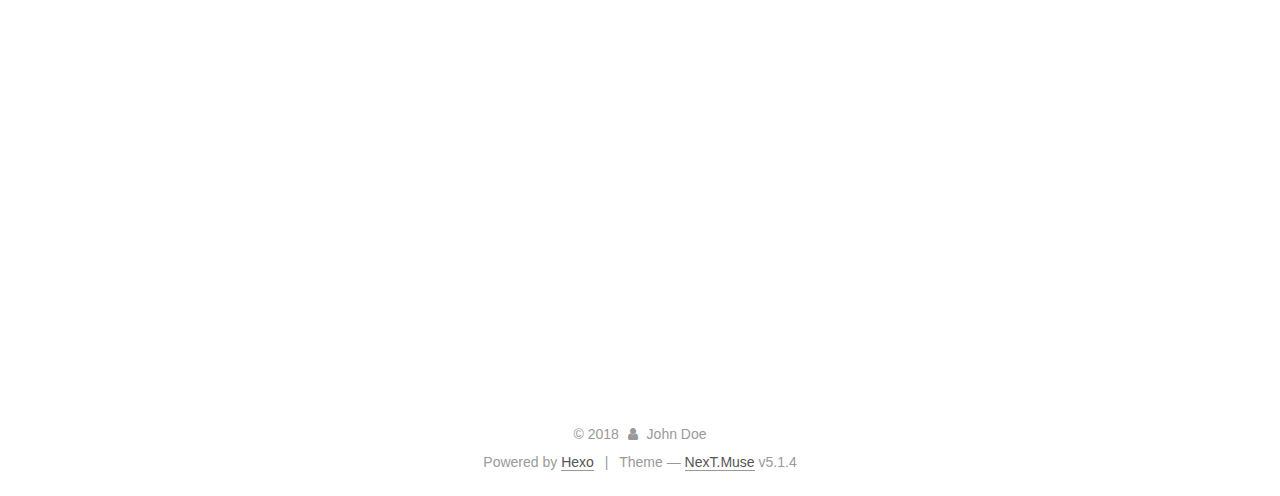
==== commit c9292e59: "Site updated: 2018-01-30 14:43:19" ====
--- a/index.html
+++ b/index.html
@@ -186,12 +186,42 @@
         </li>
       
         
-        <li class="menu-item menu-item-archives">
+        <li class="menu-item menu-item-关于">
+          <a href="/about/" rel="section">
+            
+              <i class="menu-item-icon fa fa-fw fa-user"></i> <br />
+            
+            关于
+          </a>
+        </li>
+      
+        
+        <li class="menu-item menu-item-标签">
+          <a href="/tags/" rel="section">
+            
+              <i class="menu-item-icon fa fa-fw fa-tags"></i> <br />
+            
+            标签
+          </a>
+        </li>
+      
+        
+        <li class="menu-item menu-item-类别">
+          <a href="/categories/" rel="section">
+            
+              <i class="menu-item-icon fa fa-fw fa-th"></i> <br />
+            
+            类别
+          </a>
+        </li>
+      
+        
+        <li class="menu-item menu-item-归档">
           <a href="/archives/" rel="section">
             
               <i class="menu-item-icon fa fa-fw fa-archive"></i> <br />
             
-            Archives
+            归档
           </a>
         </li>
       
@@ -745,7 +775,7 @@
             
               <div class="site-state-item site-state-posts">
               
-                <a href="/archives/">
+                <a href="/archives">
               
                   <span class="site-state-item-count">4</span>
                   <span class="site-state-item-name">posts</span>
--- a/css/main.css
+++ b/css/main.css
@@ -1822,7 +1822,7 @@
   width: 4px;
   height: 4px;
   border-radius: 50%;
-  background: #acccd1;
+  background: #cb2a4a;
 }
 .links-of-blogroll {
   font-size: 13px;
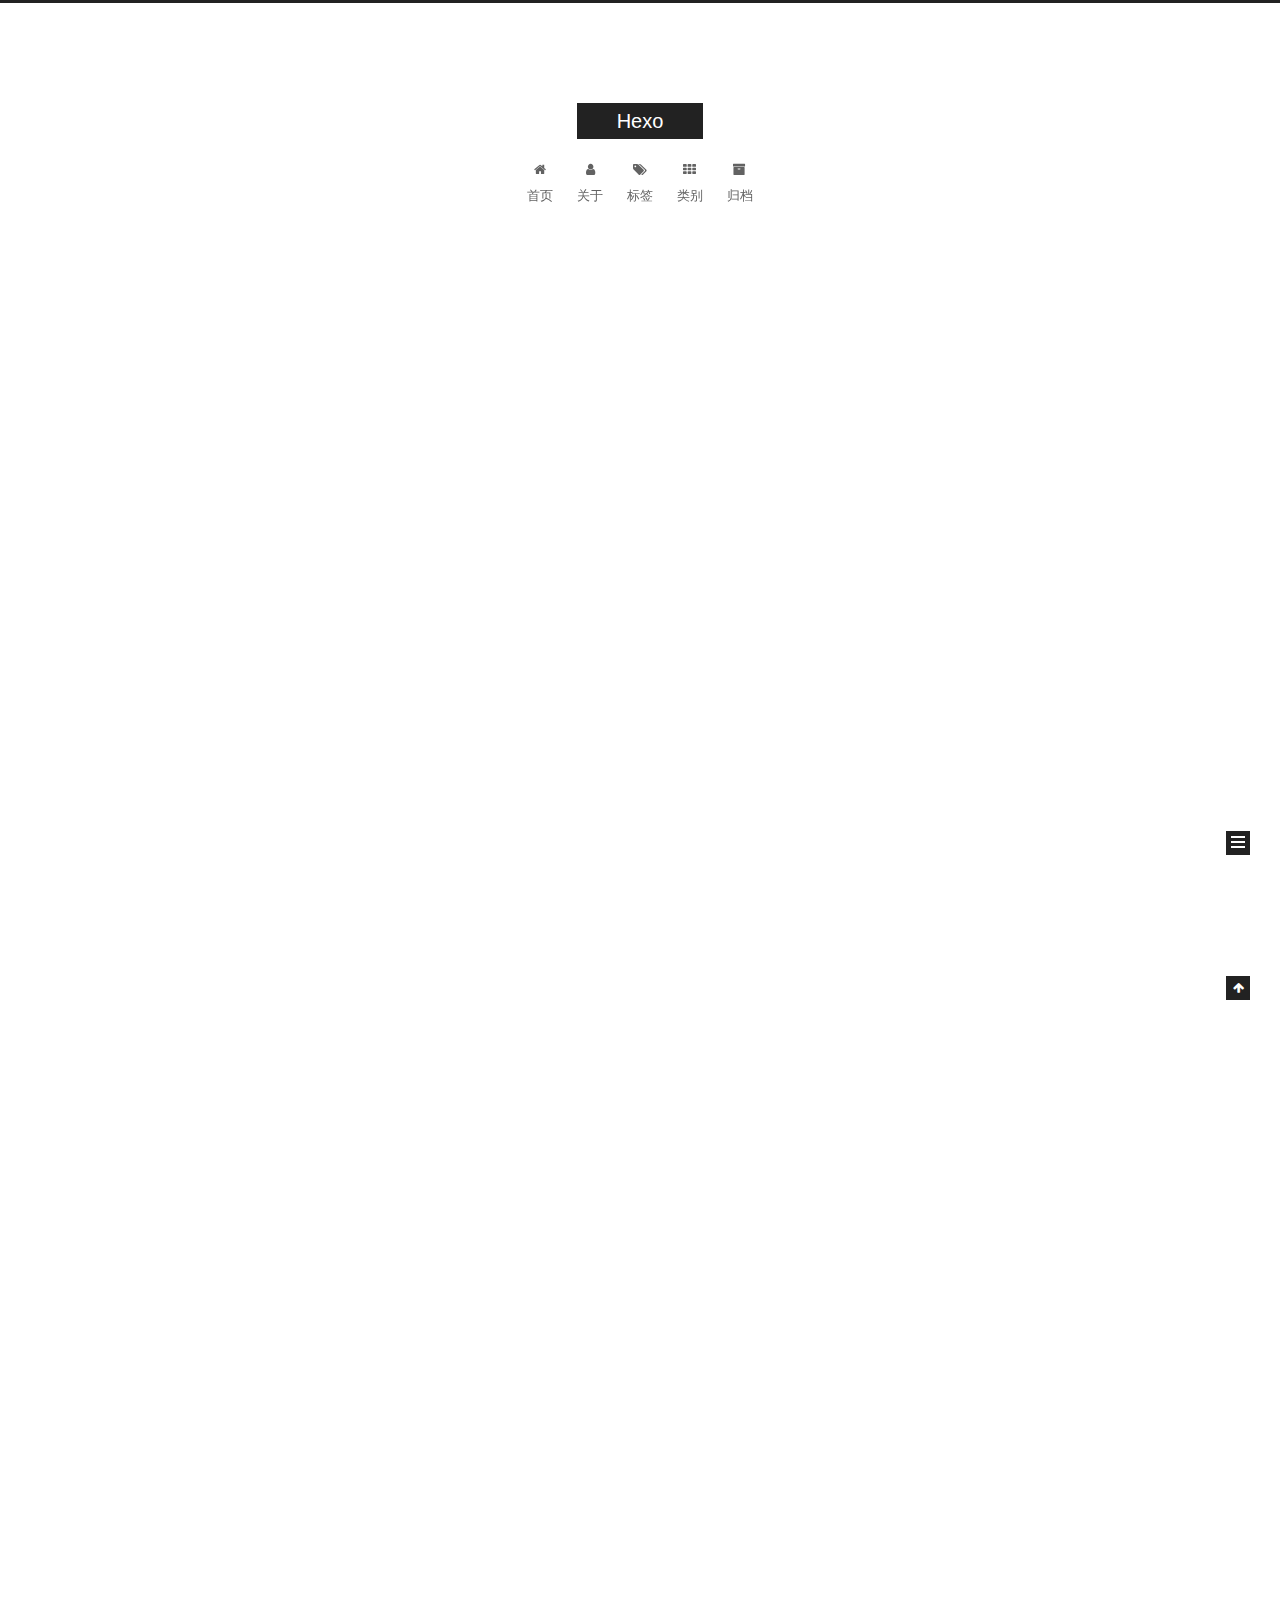
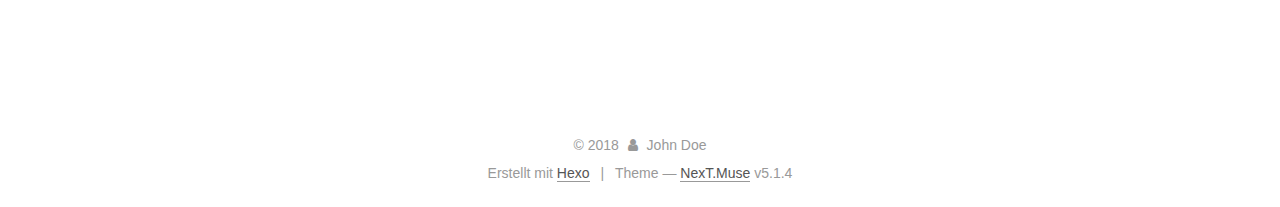
==== commit f60087c0: "Site updated: 2018-01-30 14:48:08" ====
--- a/index.html
+++ b/index.html
@@ -258,7 +258,7 @@
   
   
   <div class="post-block">
-    <link itemprop="mainEntityOfPage" href="http://yoursite.com/2018/01/30/还在探索/">
+    <link itemprop="mainEntityOfPage" href="http://yoursite.com/2018/01/25/试水/">
 
     <span hidden itemprop="author" itemscope itemtype="http://schema.org/Person">
       <meta itemprop="name" content="John Doe">
@@ -277,7 +277,7 @@
         
           <h1 class="post-title" itemprop="name headline">
                 
-                <a class="post-title-link" href="/2018/01/30/还在探索/" itemprop="url">还在探索</a></h1>
+                <a class="post-title-link" href="/2018/01/25/试水/" itemprop="url">试水</a></h1>
         
 
         <div class="post-meta">
@@ -287,10 +287,10 @@
                 <i class="fa fa-calendar-o"></i>
               </span>
               
-                <span class="post-meta-item-text">Posted on</span>
+                <span class="post-meta-item-text">Veröffentlicht am</span>
               
-              <time title="Post created" itemprop="dateCreated datePublished" datetime="2018-01-30T14:11:36+08:00">
-                2018-01-30
+              <time title="Post created" itemprop="dateCreated datePublished" datetime="2018-01-25T14:41:45+08:00">
+                2018-01-25
               </time>
             
 
@@ -329,8 +329,7 @@
       
         
           
-            <p>hahahaha……</p>
-
+            
           
         
       
@@ -378,7 +377,7 @@
   
   
   <div class="post-block">
-    <link itemprop="mainEntityOfPage" href="http://yoursite.com/2018/01/25/试水/">
+    <link itemprop="mainEntityOfPage" href="http://yoursite.com/2018/01/25/第一篇试水/">
 
     <span hidden itemprop="author" itemscope itemtype="http://schema.org/Person">
       <meta itemprop="name" content="John Doe">
@@ -397,7 +396,7 @@
         
           <h1 class="post-title" itemprop="name headline">
                 
-                <a class="post-title-link" href="/2018/01/25/试水/" itemprop="url">试水</a></h1>
+                <a class="post-title-link" href="/2018/01/25/第一篇试水/" itemprop="url">第一篇试水</a></h1>
         
 
         <div class="post-meta">
@@ -407,9 +406,9 @@
                 <i class="fa fa-calendar-o"></i>
               </span>
               
-                <span class="post-meta-item-text">Posted on</span>
+                <span class="post-meta-item-text">Veröffentlicht am</span>
               
-              <time title="Post created" itemprop="dateCreated datePublished" datetime="2018-01-25T14:41:45+08:00">
+              <time title="Post created" itemprop="dateCreated datePublished" datetime="2018-01-25T14:20:37+08:00">
                 2018-01-25
               </time>
             
@@ -497,7 +496,7 @@
   
   
   <div class="post-block">
-    <link itemprop="mainEntityOfPage" href="http://yoursite.com/2018/01/25/第一篇试水/">
+    <link itemprop="mainEntityOfPage" href="http://yoursite.com/2018/01/12/hello-world/">
 
     <span hidden itemprop="author" itemscope itemtype="http://schema.org/Person">
       <meta itemprop="name" content="John Doe">
@@ -516,7 +515,7 @@
         
           <h1 class="post-title" itemprop="name headline">
                 
-                <a class="post-title-link" href="/2018/01/25/第一篇试水/" itemprop="url">第一篇试水</a></h1>
+                <a class="post-title-link" href="/2018/01/12/hello-world/" itemprop="url">Hello World</a></h1>
         
 
         <div class="post-meta">
@@ -526,126 +525,7 @@
                 <i class="fa fa-calendar-o"></i>
               </span>
               
-                <span class="post-meta-item-text">Posted on</span>
-              
-              <time title="Post created" itemprop="dateCreated datePublished" datetime="2018-01-25T14:20:37+08:00">
-                2018-01-25
-              </time>
-            
-
-            
-
-            
-          </span>
-
-          
-
-          
-            
-          
-
-          
-          
-
-          
-
-          
-
-          
-
-        </div>
-      </header>
-    
-
-    
-    
-    
-    <div class="post-body" itemprop="articleBody">
-
-      
-      
-
-      
-        
-          
-            
-          
-        
-      
-    </div>
-    
-    
-    
-
-    
-
-    
-
-    
-
-    <footer class="post-footer">
-      
-
-      
-
-      
-
-      
-      
-        <div class="post-eof"></div>
-      
-    </footer>
-  </div>
-  
-  
-  
-  </article>
-
-
-    
-      
-
-  
-
-  
-  
-  
-
-  <article class="post post-type-normal" itemscope itemtype="http://schema.org/Article">
-  
-  
-  
-  <div class="post-block">
-    <link itemprop="mainEntityOfPage" href="http://yoursite.com/2018/01/12/hello-world/">
-
-    <span hidden itemprop="author" itemscope itemtype="http://schema.org/Person">
-      <meta itemprop="name" content="John Doe">
-      <meta itemprop="description" content="">
-      <meta itemprop="image" content="/images/avatar.gif">
-    </span>
-
-    <span hidden itemprop="publisher" itemscope itemtype="http://schema.org/Organization">
-      <meta itemprop="name" content="Hexo">
-    </span>
-
-    
-      <header class="post-header">
-
-        
-        
-          <h1 class="post-title" itemprop="name headline">
-                
-                <a class="post-title-link" href="/2018/01/12/hello-world/" itemprop="url">Hello World</a></h1>
-        
-
-        <div class="post-meta">
-          <span class="post-time">
-            
-              <span class="post-meta-item-icon">
-                <i class="fa fa-calendar-o"></i>
-              </span>
-              
-                <span class="post-meta-item-text">Posted on</span>
+                <span class="post-meta-item-text">Veröffentlicht am</span>
               
               <time title="Post created" itemprop="dateCreated datePublished" datetime="2018-01-12T16:02:53+08:00">
                 2018-01-12
@@ -777,8 +657,8 @@
               
                 <a href="/archives">
               
-                  <span class="site-state-item-count">4</span>
-                  <span class="site-state-item-name">posts</span>
+                  <span class="site-state-item-count">3</span>
+                  <span class="site-state-item-name">Artikel</span>
                 </a>
               </div>
             
@@ -828,7 +708,7 @@
 </div>
 
 
-  <div class="powered-by">Powered by <a class="theme-link" target="_blank" href="https://hexo.io">Hexo</a></div>
+  <div class="powered-by">Erstellt mit  <a class="theme-link" target="_blank" href="https://hexo.io">Hexo</a></div>
 
 
 
--- a/css/main.css
+++ b/css/main.css
@@ -1822,7 +1822,7 @@
   width: 4px;
   height: 4px;
   border-radius: 50%;
-  background: #cb2a4a;
+  background: #757d93;
 }
 .links-of-blogroll {
   font-size: 13px;
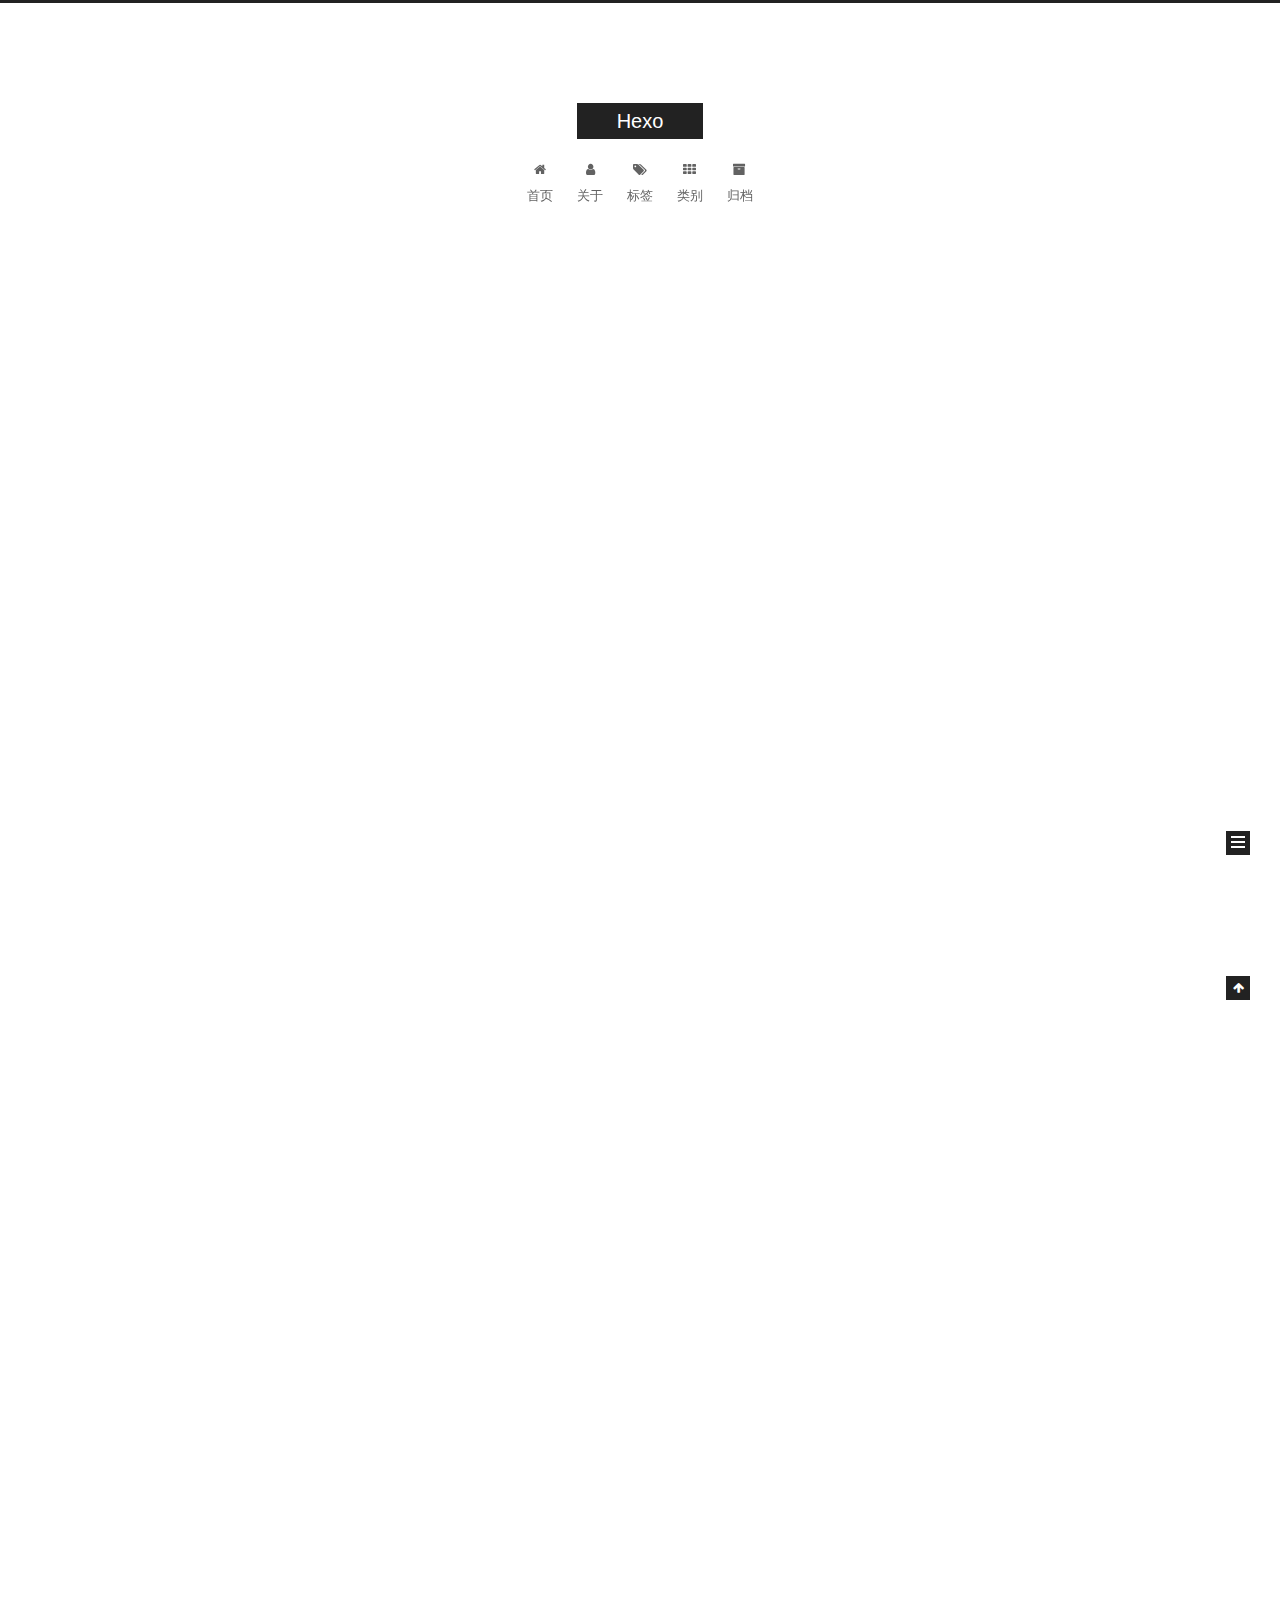
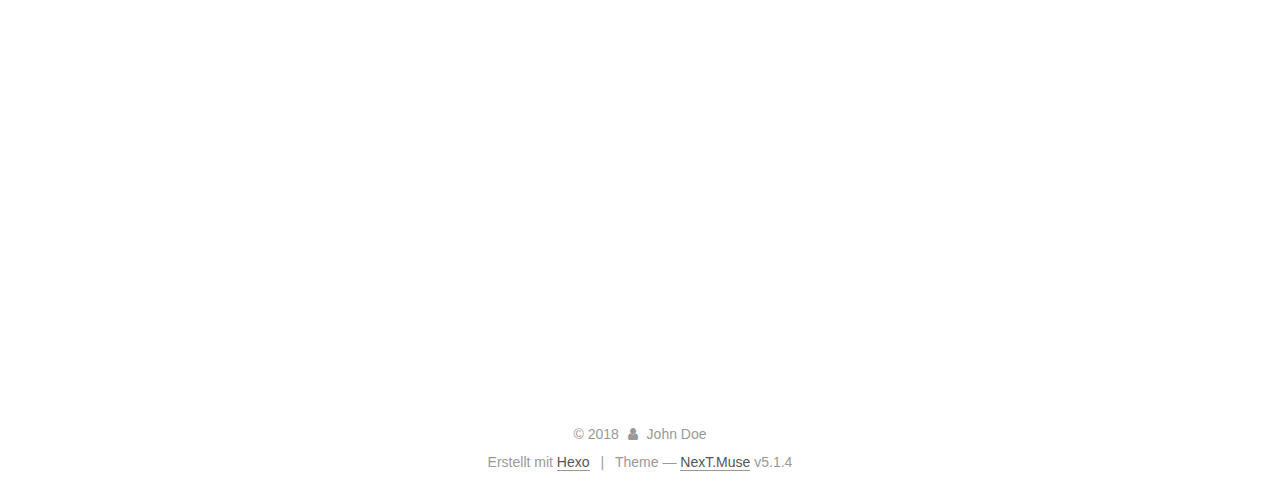
==== commit 0bd67092: "Site updated: 2018-01-30 14:52:25" ====
--- a/index.html
+++ b/index.html
@@ -258,6 +258,126 @@
   
   
   <div class="post-block">
+    <link itemprop="mainEntityOfPage" href="http://yoursite.com/2018/01/30/还在探索/">
+
+    <span hidden itemprop="author" itemscope itemtype="http://schema.org/Person">
+      <meta itemprop="name" content="John Doe">
+      <meta itemprop="description" content="">
+      <meta itemprop="image" content="/images/avatar.gif">
+    </span>
+
+    <span hidden itemprop="publisher" itemscope itemtype="http://schema.org/Organization">
+      <meta itemprop="name" content="Hexo">
+    </span>
+
+    
+      <header class="post-header">
+
+        
+        
+          <h1 class="post-title" itemprop="name headline">
+                
+                <a class="post-title-link" href="/2018/01/30/还在探索/" itemprop="url">还在探索</a></h1>
+        
+
+        <div class="post-meta">
+          <span class="post-time">
+            
+              <span class="post-meta-item-icon">
+                <i class="fa fa-calendar-o"></i>
+              </span>
+              
+                <span class="post-meta-item-text">Veröffentlicht am</span>
+              
+              <time title="Post created" itemprop="dateCreated datePublished" datetime="2018-01-30T14:11:36+08:00">
+                2018-01-30
+              </time>
+            
+
+            
+
+            
+          </span>
+
+          
+
+          
+            
+          
+
+          
+          
+
+          
+
+          
+
+          
+
+        </div>
+      </header>
+    
+
+    
+    
+    
+    <div class="post-body" itemprop="articleBody">
+
+      
+      
+
+      
+        
+          
+            <p>hahahaha……</p>
+
+          
+        
+      
+    </div>
+    
+    
+    
+
+    
+
+    
+
+    
+
+    <footer class="post-footer">
+      
+
+      
+
+      
+
+      
+      
+        <div class="post-eof"></div>
+      
+    </footer>
+  </div>
+  
+  
+  
+  </article>
+
+
+    
+      
+
+  
+
+  
+  
+  
+
+  <article class="post post-type-normal" itemscope itemtype="http://schema.org/Article">
+  
+  
+  
+  <div class="post-block">
     <link itemprop="mainEntityOfPage" href="http://yoursite.com/2018/01/25/试水/">
 
     <span hidden itemprop="author" itemscope itemtype="http://schema.org/Person">
@@ -657,7 +777,7 @@
               
                 <a href="/archives">
               
-                  <span class="site-state-item-count">3</span>
+                  <span class="site-state-item-count">4</span>
                   <span class="site-state-item-name">Artikel</span>
                 </a>
               </div>
@@ -665,6 +785,15 @@
 
             
 
+            
+              
+              
+              <div class="site-state-item site-state-tags">
+                
+                  <span class="site-state-item-count">2</span>
+                  <span class="site-state-item-name">Tags</span>
+                
+              </div>
             
 
           </nav>
--- a/css/main.css
+++ b/css/main.css
@@ -1822,7 +1822,7 @@
   width: 4px;
   height: 4px;
   border-radius: 50%;
-  background: #757d93;
+  background: #c32fff;
 }
 .links-of-blogroll {
   font-size: 13px;
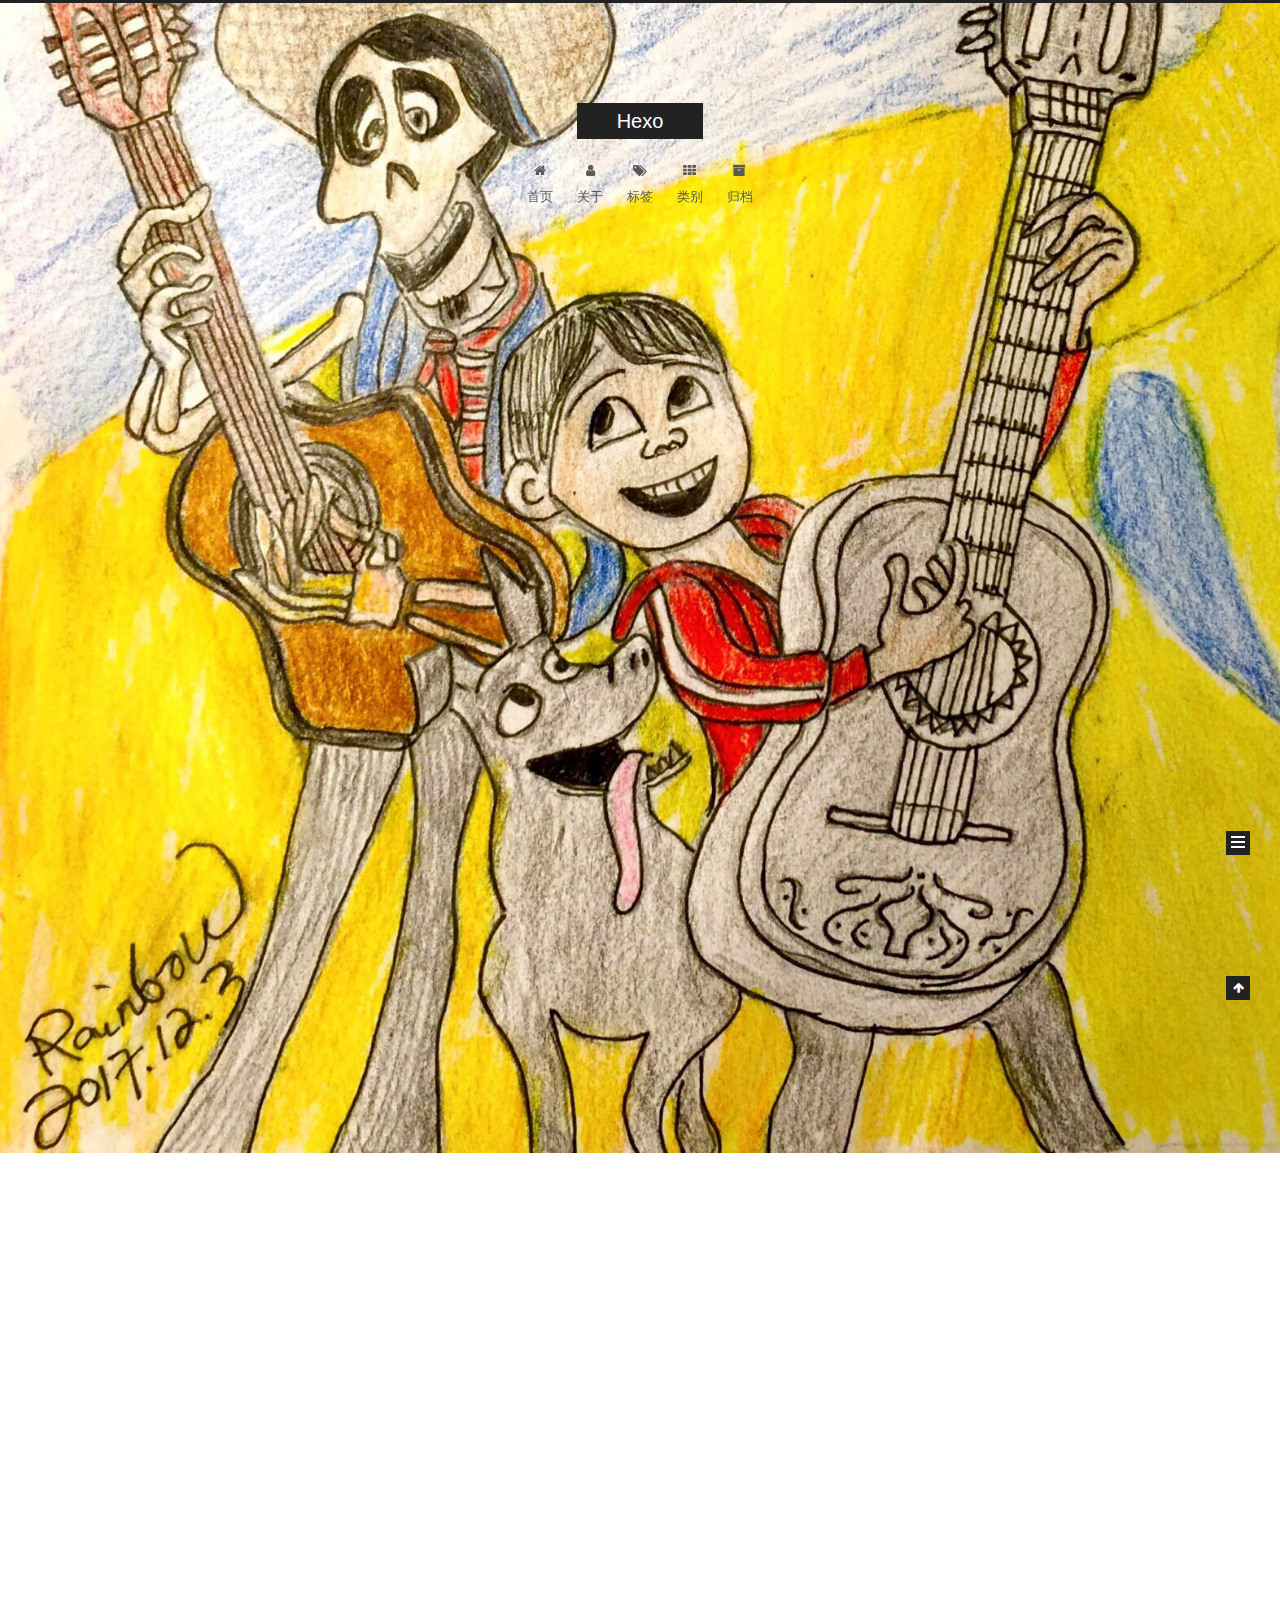
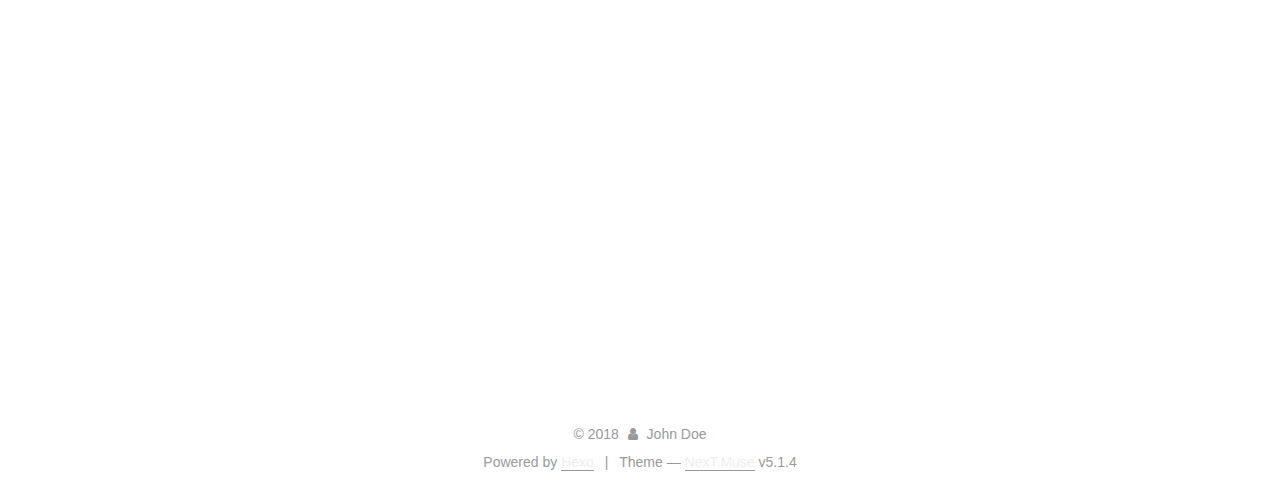
==== commit 762af5f6: "Site updated: 2018-01-30 15:07:45" ====
--- a/index.html
+++ b/index.html
@@ -287,7 +287,7 @@
                 <i class="fa fa-calendar-o"></i>
               </span>
               
-                <span class="post-meta-item-text">Veröffentlicht am</span>
+                <span class="post-meta-item-text">Posted on</span>
               
               <time title="Post created" itemprop="dateCreated datePublished" datetime="2018-01-30T14:11:36+08:00">
                 2018-01-30
@@ -407,7 +407,7 @@
                 <i class="fa fa-calendar-o"></i>
               </span>
               
-                <span class="post-meta-item-text">Veröffentlicht am</span>
+                <span class="post-meta-item-text">Posted on</span>
               
               <time title="Post created" itemprop="dateCreated datePublished" datetime="2018-01-25T14:41:45+08:00">
                 2018-01-25
@@ -526,7 +526,7 @@
                 <i class="fa fa-calendar-o"></i>
               </span>
               
-                <span class="post-meta-item-text">Veröffentlicht am</span>
+                <span class="post-meta-item-text">Posted on</span>
               
               <time title="Post created" itemprop="dateCreated datePublished" datetime="2018-01-25T14:20:37+08:00">
                 2018-01-25
@@ -645,7 +645,7 @@
                 <i class="fa fa-calendar-o"></i>
               </span>
               
-                <span class="post-meta-item-text">Veröffentlicht am</span>
+                <span class="post-meta-item-text">Posted on</span>
               
               <time title="Post created" itemprop="dateCreated datePublished" datetime="2018-01-12T16:02:53+08:00">
                 2018-01-12
@@ -778,7 +778,7 @@
                 <a href="/archives">
               
                   <span class="site-state-item-count">4</span>
-                  <span class="site-state-item-name">Artikel</span>
+                  <span class="site-state-item-name">posts</span>
                 </a>
               </div>
             
@@ -789,10 +789,10 @@
               
               
               <div class="site-state-item site-state-tags">
-                
+                <a href="/tags/index.html">
                   <span class="site-state-item-count">2</span>
-                  <span class="site-state-item-name">Tags</span>
-                
+                  <span class="site-state-item-name">tags</span>
+                </a>
               </div>
             
 
@@ -837,7 +837,7 @@
 </div>
 
 
-  <div class="powered-by">Erstellt mit  <a class="theme-link" target="_blank" href="https://hexo.io">Hexo</a></div>
+  <div class="powered-by">Powered by <a class="theme-link" target="_blank" href="https://hexo.io">Hexo</a></div>
 
 
 
--- a/css/main.css
+++ b/css/main.css
@@ -1822,7 +1822,7 @@
   width: 4px;
   height: 4px;
   border-radius: 50%;
-  background: #c32fff;
+  background: #71461b;
 }
 .links-of-blogroll {
   font-size: 13px;
@@ -2660,3 +2660,15 @@
 .links-of-blogroll-inline .links-of-blogroll-item {
   display: inline-block;
 }
+@media screen and (min-width: 1200px) {
+  body {
+    background-image: url("/images/xunmeng.jpeg");
+    background-repeat: no-repeat;
+    background-attachment: fixed;
+    background-position: 50% 50%;
+    background-size: cover;
+  }
+  #footer a {
+    color: #eee;
+  }
+}
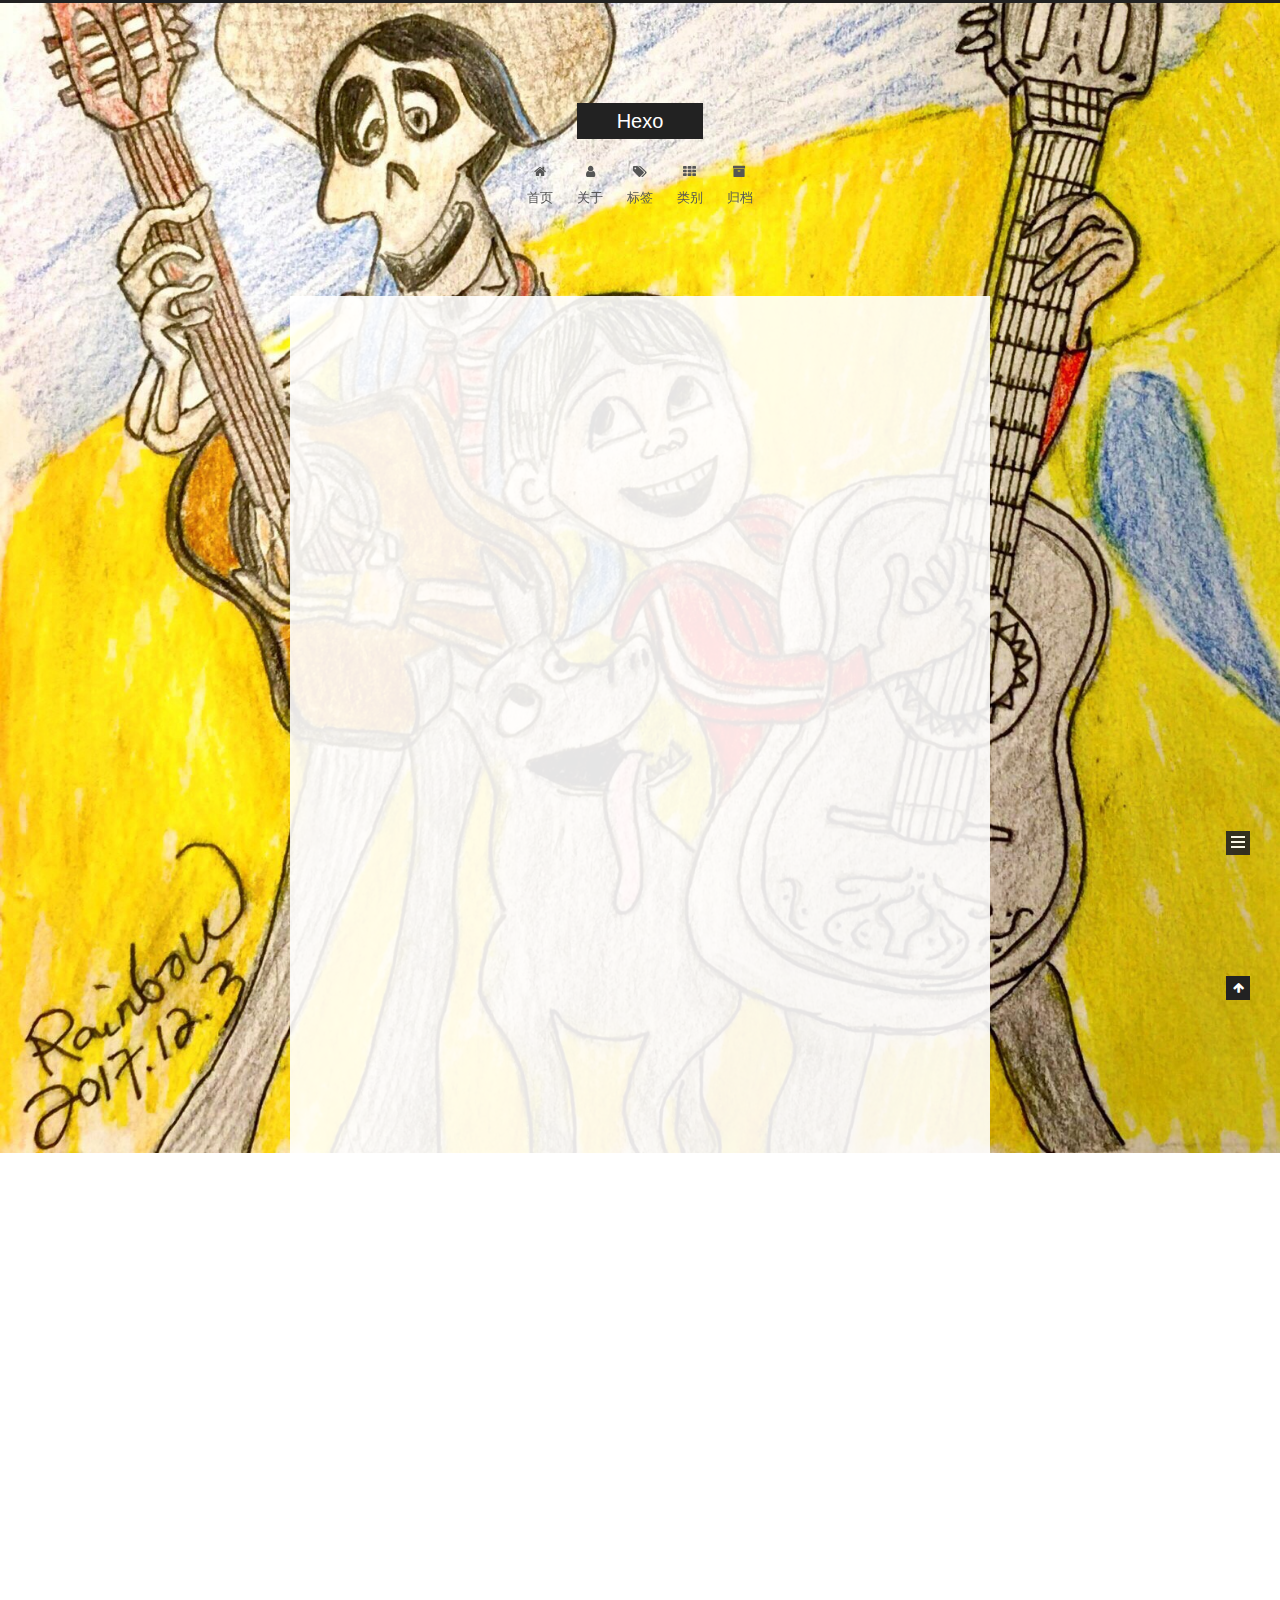
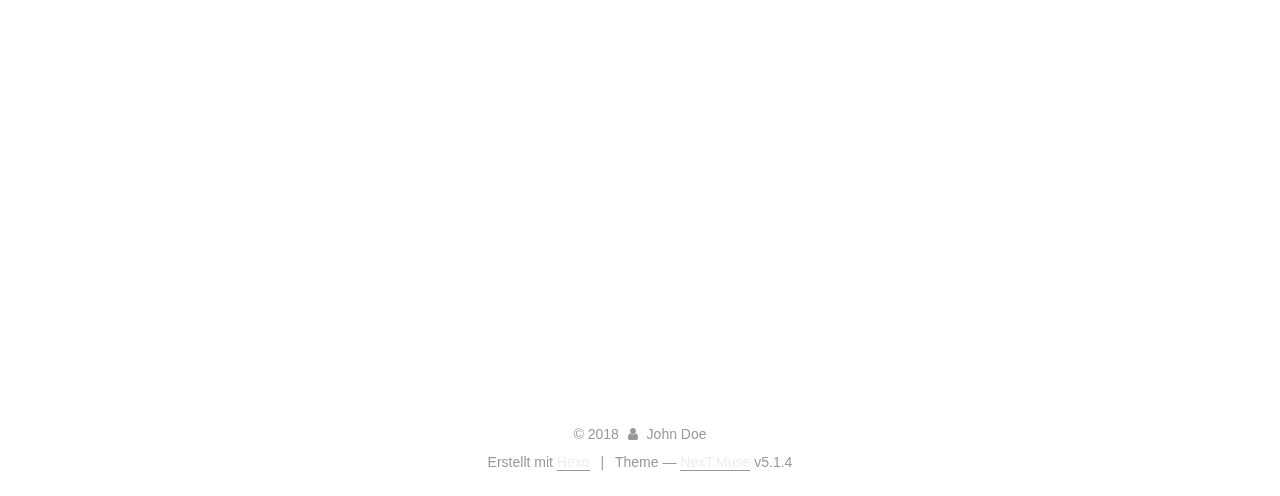
==== commit 2b68a808: "Site updated: 2018-01-30 15:10:30" ====
--- a/index.html
+++ b/index.html
@@ -287,7 +287,7 @@
                 <i class="fa fa-calendar-o"></i>
               </span>
               
-                <span class="post-meta-item-text">Posted on</span>
+                <span class="post-meta-item-text">Veröffentlicht am</span>
               
               <time title="Post created" itemprop="dateCreated datePublished" datetime="2018-01-30T14:11:36+08:00">
                 2018-01-30
@@ -407,7 +407,7 @@
                 <i class="fa fa-calendar-o"></i>
               </span>
               
-                <span class="post-meta-item-text">Posted on</span>
+                <span class="post-meta-item-text">Veröffentlicht am</span>
               
               <time title="Post created" itemprop="dateCreated datePublished" datetime="2018-01-25T14:41:45+08:00">
                 2018-01-25
@@ -526,7 +526,7 @@
                 <i class="fa fa-calendar-o"></i>
               </span>
               
-                <span class="post-meta-item-text">Posted on</span>
+                <span class="post-meta-item-text">Veröffentlicht am</span>
               
               <time title="Post created" itemprop="dateCreated datePublished" datetime="2018-01-25T14:20:37+08:00">
                 2018-01-25
@@ -645,7 +645,7 @@
                 <i class="fa fa-calendar-o"></i>
               </span>
               
-                <span class="post-meta-item-text">Posted on</span>
+                <span class="post-meta-item-text">Veröffentlicht am</span>
               
               <time title="Post created" itemprop="dateCreated datePublished" datetime="2018-01-12T16:02:53+08:00">
                 2018-01-12
@@ -778,7 +778,7 @@
                 <a href="/archives">
               
                   <span class="site-state-item-count">4</span>
-                  <span class="site-state-item-name">posts</span>
+                  <span class="site-state-item-name">Artikel</span>
                 </a>
               </div>
             
@@ -791,7 +791,7 @@
               <div class="site-state-item site-state-tags">
                 <a href="/tags/index.html">
                   <span class="site-state-item-count">2</span>
-                  <span class="site-state-item-name">tags</span>
+                  <span class="site-state-item-name">Tags</span>
                 </a>
               </div>
             
@@ -837,7 +837,7 @@
 </div>
 
 
-  <div class="powered-by">Powered by <a class="theme-link" target="_blank" href="https://hexo.io">Hexo</a></div>
+  <div class="powered-by">Erstellt mit  <a class="theme-link" target="_blank" href="https://hexo.io">Hexo</a></div>
 
 
 
--- a/css/main.css
+++ b/css/main.css
@@ -1822,7 +1822,7 @@
   width: 4px;
   height: 4px;
   border-radius: 50%;
-  background: #71461b;
+  background: #0f42ba;
 }
 .links-of-blogroll {
   font-size: 13px;
@@ -2672,3 +2672,14 @@
     color: #eee;
   }
 }
+.main-inner {
+  background: #fff;
+  opacity: 0.9;
+}
+.site-author-image {
+  border-radius: 100%;
+  padding: 2px;
+  border: 2px dashed #fff;
+  animation: cycle 2s 0.5s forwards;
+  transition: border-radius 2s;
+}
